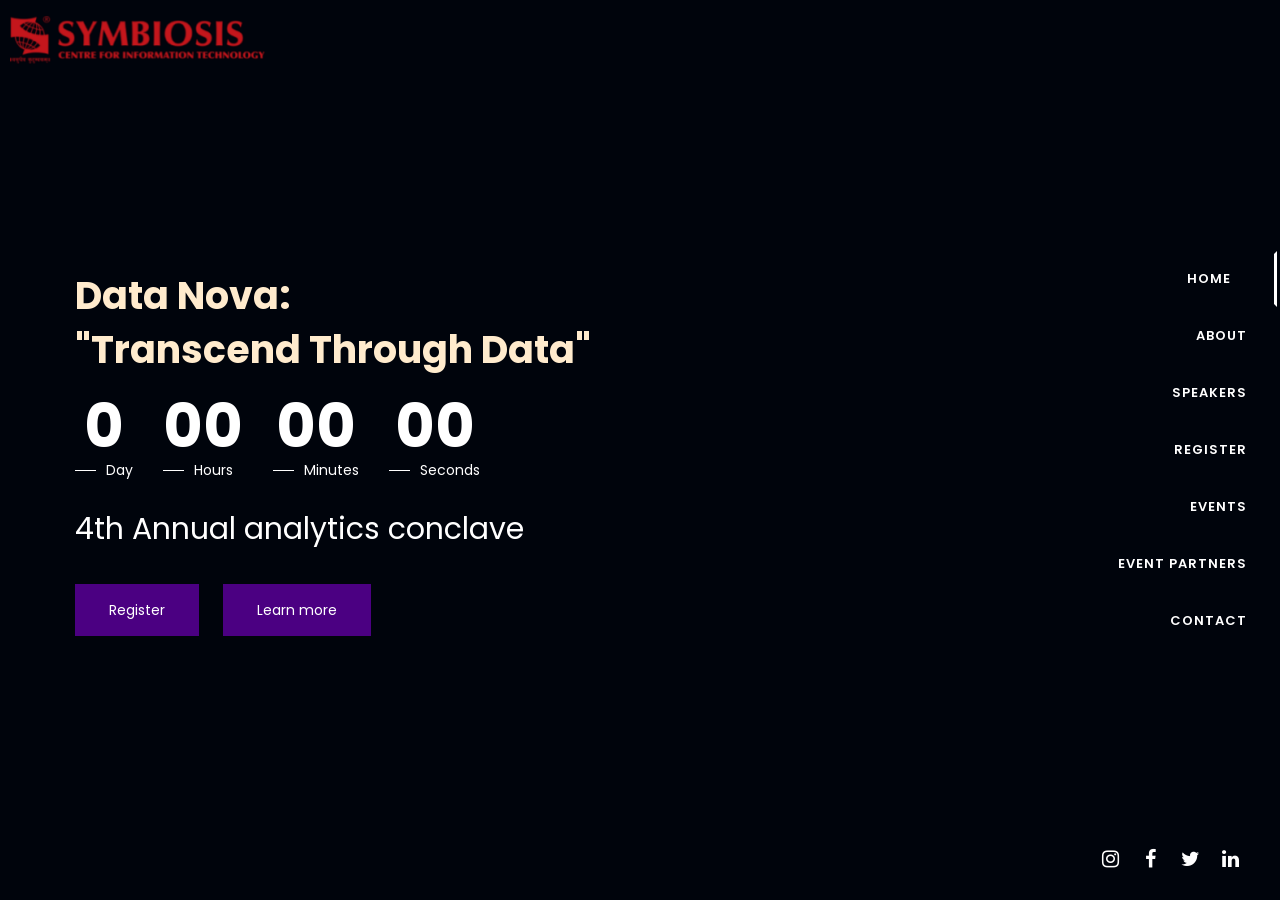
==== index.html @ c338df0b "made it better" ====
﻿<!-- 
=================================================================================
Name of the Program:    index.html
Description:            this is the website designed for GLDSDA dattansh2022 scit                                
Name of the Client:     SCIT
Author:                 Rahul S Bharadwaj & Vidit Gupta 
Organization:          	Symbiosis Centre for Information Technology
Initial Ver&Date:       1.0, 07/12/2021
----------------------------------------------------------------------------------
REVISION HISTORY
Version No  :   Revision Date:     Author:                    Details
 1				07/12/2021			   Rahul S Bharadwaj		  Core web&media web developer
==================================================================================
-->
<!DOCTYPE html>
<html lang="en-US" class="no-js">

<head>

	<title>Dattansh 2022</title>

	<!-- Meta Data -->
	<meta http-equiv="content-type" content="text/html;charset=UTF-8">
	<meta name="viewport" content="width=device-width, initial-scale=1">
	<meta name="description" content="">
	<meta name="keywords" content="">
	<meta name="author" content="Erilisdesign.com">

	<!-- CSS Global Compulsory -->
	<link rel="stylesheet" href="css/bootstrap.min.css">
	<link rel="stylesheet" href="style.css">
	<style>
		@import url('https://fonts.googleapis.com/css2?family=Poppins:wght@700&display=swap');
	</style>

	<!-- CSS Implementing Plugins -->
	<link rel="stylesheet" href="css/font-awesome.min.css" type="text/css">
	<link rel="stylesheet" href="css/ionicons.min.css" type="text/css">
	<link rel="stylesheet" href="css/animate.min.css" type="text/css">
	<link rel="stylesheet" href="css/flexslider.css" type="text/css">
	<link rel="stylesheet" href="css/magnific-popup.css" type="text/css">
	<link rel="stylesheet" href="css/vegas.min.css" type="text/css">
	<link rel="stylesheet" href="css/photoswipe/photoswipe.css">
	<link rel="stylesheet" href="css/photoswipe/default-skin/default-skin.css">

	<link rel="stylesheet" href="css/custom.css">

	<!-- HTML5 shim and Respond.js IE8 support of HTML5 elements and media queries -->
	<!--[if lt IE 9]>
			<script src="http://html5shim.googlecode.com/svn/trunk/html5.js"></script>
			<script src="js/respond.min.js"></script>
		<![endif]-->

	<!--[if lt IE 11]>
			<link rel="stylesheet" type="text/css" href="css/ie.css">
		<![endif]-->

	<!-- Fonts -->
	<link
		href='https://fonts.googleapis.com/css?family=Open+Sans:300,300i,400,400i,700,700i%7CRoboto:100,300,400,500,700,900'
		rel='stylesheet' type='text/css'>

	<!-- JS -->
	<script type="text/javascript" src="js/modernizr.js"></script>

	<!-- Faviconss -->
	<link rel="icon" type="image/x-icon" href="images/small logo.png">
	<!-- <link rel="shortcut icon" href="images/small logo.png"> -->
	<!-- <link rel="apple-touch-icon" href="images/apple-touch-icon.png">
	<link rel="apple-touch-icon" sizes="72x72" href="images/apple-touch-icon-72x72.png">
	<link rel="apple-touch-icon" sizes="114x114" href="images/apple-touch-icon-114x114.png"> -->

	<!-- bootstrap -->

	<!-- end -->
</head>

<body>

	<div id="preloader">
		<div id="loading-animation"></div>
	</div>

	<div class="main-container">

		<!-- Main Header -->
		<header class="main-header">
			<div class="header-block">
				<!-- Header Logo -->
				<a class="header-logo load-content" href="https://www.scit.edu/">
					<img src="images/logo.png" alt="SCIT" class="logo-light">
					<!-- <img src="images/dattansh_logo-removebg-preview.png" alt="SCIT" class="logo-light"> -->
					<img src="images/logo-dark.png" alt="SCIT" class="logo-dark">
				</a>
				<button type="button" class="nav-toggle">
					<span></span>
				</button>
			</div>
			<!-- Header Nav -->
			<nav class="header-nav">
				<ul class="nav">
					<!-- <a href="#logo" class="load-content"><img src="images/dattansh_logo-removebg-preview.png" alt="" height="140px"
								width="310px"></a> -->
					<li><a href="#home" class="load-content">Home</a></li>
					<li><a href="#about" class="load-content">About</a></li>
					<li><a href="#services" class="load-content">Speakers</a></li>
					<li><a href="#subscribe" class="load-content">Register</a></li>
					<li><a href="#portfolio" class="load-content">Events</a></li>
					<li><a href="#partners" class="load-content">Event Partners</a></li>
					<li><a href="#contact" class="load-content">Contact</a></li>
				</ul>
			</nav>
		</header>

		<!-- Home Side -->
		<div class="home-side">

			<!-- Section - Home -->
			<section id="home" class="section fullscreen-element sm-pt-180 sm-pb-180">
				<div class="overlay">

					<div class="overlay-wrapper">
						<div class="overlay-inner cover-background on-mobile"
							style="background-image: url('demo/video/marine.jpg');"></div>
						<a class="player"></a>
						<div id="youtube-multiple-background" class="overlay-inner overlay-video"></div>
						<div class="overlay-inner background-dark-5 opacity-40"></div>
					</div>
				</div>
				<div class="table-container">
					<div class="table-content">
						<div class="container-fluid">
							<div class="row">
								<div class="col-md-12">
									<!-- <img src="images/datt.png" alt="" class="logo-light" height="220px" width="340px"> -->
									<!-- <img src="images/dattansh_logo-removebg-preview.png" height="220px" width="340px" alt="Dattansh"> -->
									<h1 class="lead animated onstart" data-animation="fadeInUp"
										data-animation-delay="600"
										style="font-size: 38px;font-weight: bold;color: blanchedalmond;margin-top: 5px;">
										Data Nova:<br />"Transcend Through Data"</h1>
									<div class="countdown animated onstart" data-animation="fadeInUp"
										data-animation-delay="300" data-countdown="2022/1/23 12:00:00"></div>
									<p class="lead text-white animated onstart" data-animation="fadeInUp"
										data-animation-delay="600" style="color: purple;font-size: 30px;">4th Annual
										analytics conclave</p>
									<div class="btn-group-alt animated onstart" data-animation="fadeInUp"
										data-animation-delay="900">
										<a href="#subscribe" class="btn btn-noradius  load-content"
											style="background-color: indigo;margin-top: 20px;">Register</a>

										<a href="#about" class="btn btn-noradius  load-content"
											style="background-color: indigo;margin-top: 20px;">Learn more</a>
									</div>
								</div>
							</div>
						</div>
					</div>
				</div>
			</section>
		</div>
		<!-- Right Side -->
		<div class="right-side">

			<!-- Section - About -->
			<section id="about" class="section on-menu">
				<div class="container-fluid">
					<h3 class="heading-uppercase text-center" style="color: indigo;">About Us</h3>
					<div class="divider divider-alt divider-dark divider-center"></div>
					<div class="text-center"><img src="images/dattansh_logo-removebg-preview.png" alt="dattansh"
							style="width:50%;"></div>
					<p class="lead mb-20 text-center" style="color: black;">Data Nova: Transcend through data</p>
					<div class="embed-responsive embed-responsive-16by9">
						<video width="320" height="240" autoplay controls muted>
							<source src="images/Flashback1.mp4" type="video/mp4">
						</video>
					</div>
					<br>
					<div class="row">
						<div class="col-sm-4">
							<div class="text-center" style="padding: 5px;">
								<a href='dattansh2018-2019/dattansh2019.html'
									target="_blank">
									<button class="btn btn-sm btn-noradius" style="background-color: indigo;">1st
										Edition</button>
								</a>
							</div>
						</div>
						<div class="col-sm-4">
							<div class="text-center" style="padding: 5px;">
								<a href='./dattansh2019-2020/dattansh2020.html'
									target="_blank">
									<button class="btn btn-sm btn-noradius" style="background-color: indigo;">2nd
										Edition</button>
								</a>
							</div>
						</div>
						<div class="col-sm-4">
							<div class="text-center" style="padding: 5px;">
								<a href='./dattansh2020-2021/dattansh21.html'
									target="_blank">
									<button class="btn btn-sm btn-noradius" style="background-color: indigo;">3rd
										Edition</button>
								</a>
							</div>
						</div>
					</div>
					<br>
					<p style="color: black; text-align: justify;">
						The amount of data that is currently collected and processed is perhaps the most spectacular
						result of the digital revolution. There has never been such an information explosion in human
						history. Smartphones, sensors, and connected vehicles and appliances, among other digital
						artefacts, are the reason behind this data explosion. Much of what we touch and work with now
						creates data automatically.
						<br><br>
						The data boom over the last ten years has generated a virtuous cycle of data analysis and
						action, resulting in new insights. As firms scramble to modernise their businesses and make
						data-driven decisions, we've seen them acquire more data than ever before.
						<br><br>
						Data Nova will take you to a virtual world where data and innovation converge to create an
						explosion of problem-solving, analytics and excitement.
						<br><br>
						Come and join us in this journey to the space of data and experience extravagance in terms of
						knowledge sharing, and competitions.
						<br>
					</p>
			</section>
			<!-- Section - Speakers -->
			<section id="services" class="section on-menu">
				<div class="container-fluid">

					<h3 class="heading-uppercase text-center" style="color: indigo;padding-top: 20px;">Speakers</h3>
					<div class="divider divider-alt divider-dark divider-center"></div>
					<div class="container">
						<div class="col-sm-12">
							<div class="text-center">
								<h4 style="color: indigo;">To Be Announced... </h4>
							</div>
						</div>
						<!-- <div class="row">
							<div class="col-sm-6" style="text-align: center;">Speakers1</div>
							<div class="col-sm-6" style="text-align: center;">Speakers1 Detais</div>
						</div>
						<br>
						<br>
						<div class="row">
							<div class="col-sm-6" style="text-align: center;">Speakers2</div>
							<div class="col-sm-6" style="text-align: center;">Speakers2 Detais</div>
						</div>
						<br>
						<br>
						<div class="row">
							<div class="col-sm-6" style="text-align: center;">Speakers2</div>
							<div class="col-sm-6" style="text-align: center;">Speakers2 Detais</div>
						</div> -->
					</div>
				</div>
			</section>
			<!-- end of speakers -->
			<br>
			<!-- Section - Register -->
			<section id="subscribe" class="section background-grey on-menu" style="padding:40px;">
				<div class="container">
					<div class="row">
						<div class="col-sm-12  text-center">
							<h3 class="heading-uppercase" style="color:indigo;">Register</h3>
							<div class="divider divider-alt divider-dark divider-center"></div>
							<p style="text-align: justify; color: black;">
								Dattansh
								provides a forum for participants to gain an expert perspective on the exciting world of
								data analytics by competing in various contests, and to learn about the journey of data
								in real-life and industrial use cases by connecting with knowledgeable speakers.
								Come and join us in this journey to the space of data and experience extravagance in
								terms of knowledge sharing, and Competition.
							</p>
						</div>
					</div>
					<div class="row">
						<div class="col-md-10 col-md-offset-1 text-center">
							<form class="subscription-form mailchimp-form mb-0" method="post" id="mc-form">
								<div class="row">
									<div class="col-md-6 col-md-offset-3 col-sm-6 col-sm-offset-3">
										<div class="input-group mb-0">

											<span class="input-group-btn">
												<button class="btn btn-sm btn-noradius"
													style="background-color: indigo;">REGISTER
													HERE</button>
											</span>
										</div><!-- /input-group -->
									</div>
								</div>
							</form>
						</div>
					</div>
				</div>
			</section>

			<!-- Section - Competitions -->
			<section id="portfolio" class="section pb-60 on-menu">
				<div class="container-fluid">
					<div class="row">
						<div class="col-md-10 col-md-offset-1">
							<h3 class="heading-uppercase text-center" style="color: indigo;">Events</h3>
							<div class="divider divider-alt divider-dark divider-center"></div>
						</div>
					</div>
					<div class="text-center">
						<h4>Workshop </h4>
						<div style="text-align: justify;">
							A two hour webinar hosted by event partners Henry Harvin on using PowerBI, real life
							applications, LIVE project opportunities, and learning about getting 100% guaranteed
							internships and much more! Registrations FREE for all. Participants get a certificate for
							attending and coupons at 70% off for future dashboard workshops.
						</div>
					</div>
					<br>
					<br>
					<div class="row">
						<div class="col-sm-6">
							<div class="text-center">
								<img src="images/Code Hunters.png" alt="CODEHUNTERS" width="75%"
									style="padding-top: 35px;">
							</div>
						</div>
						<div class="col-sm-6">
							<div class="text-center">
								<h4>Code Hunters</h4>
								<h5>All you need to know about Code Hunters</h5>
								<div style="text-align: justify;">
									Codehunters is a coding contest in which the participants get to showcase their
									problem solving skills via coding. A set of incomplete codes will be put forward in
									a cryptic manner to the participants which need to be solved sequentially to yield
									the answers. Generating the correct answers in every step is essential for the
									participant to make the next move and finish the complete code.
								</div>
							</div>
						</div>
					</div>
					<br>
					<br>
					<br>
					<div class="row">
						<div class="col-sm-6">
							<div class="text-center">
								<h4>Biz Board</h4>
								<h5>All you need to know about Biz Board</h5>
								<div style="text-align: justify;">
									We invite all coders, designers, storytellers, technology enthusiasts to join
									Dattansh’s dashboard designing competition. Using popular Data Visualisation
									tools,the participants need to consolidate the data on a single screen and provide
									meaningful insights from the data.
								</div>
							</div>
						</div>
						<div class="col-sm-6">
							<div class="text-center">
								<img src="images/Biz Board.png" alt="BIZBORD" width="80%" style="padding-top: 10px;">
							</div>
						</div>
					</div>
				</div>
			</section>
			<!-- partners -->
			<section id="partners" class="section background-grey on-menu">
				<div class="container-fluid">
					<div class="row">
						<div class="col-md-10 col-md-offset-1">
							<h3 class="heading-uppercase text-center" style="color: indigo;">Event Partners</h3>
							<div class="divider divider-alt divider-dark divider-center"></div>
						</div>
					</div>
					<div class="row">
						<div class="col-sm-12">
							<div class="text-center">
								<h4 style="color: indigo;">To Be Announced... </h4>
							</div>
						</div>
						<!-- <div class="col-sm-6">
							<div class="text-center">
								<h6>partner 1</h6>
							</div>
						</div>
						<div class="col-sm-6">
							<div class="text-center">
								<h6>Partner 2</h6>
							</div>
						</div> -->
					</div>
				</div>
			</section>
			<!-- end of partners -->
			<section class="map" id="contsec">
				<!-- Google Map -->
				<iframe
					src="https://www.google.com/maps/embed?pb=!1m14!1m8!1m3!1d15127.205802018469!2d73.736334!3d18.582988!3m2!1i1024!2i768!4f13.1!3m3!1m2!1s0x0%3A0x326d8668fc94b0a3!2sSymbiosis%20Centre%20for%20Information%20Technology!5e0!3m2!1sen!2sin!4v1631516158738!5m2!1sen!2sin"
					width="100%" height="450" allowfullscreen="" style="border:0; "></iframe>


			</section>
			<!-- Section - Contact -->
			<section id="contact" class="section  on-menu">
				<div class="container-fluid">
					<div class="row">
						<div class="col-md-10 col-md-offset-1 text-center">
							<h3 class="heading-uppercase" style="color: indigo;">Contact Us</h3>
							<div class="divider divider-alt divider-dark divider-center"></div>
						</div>
					</div>
					<div class="row">
						<div class="col-md-6 col-md-offset-3 col-sm-6 col-sm-offset-3">
							<div class="input-group mb-0 text-center ">
								<span class="input-group-btn">
									<a href='https://docs.google.com/forms/d/e/1FAIpQLScgh9mAOknXwCzsJwKbXajTPm4zeIoOAolyZwlwntapHEPVtQ/viewform'
										target="_blank">
										<button class="btn btn-sm btn-noradius" type="submit" id="submit" name="submit"
											style="background-color: indigo;">Have a query?&nbsp;&nbsp;Tell us</button>
									</a>
								</span>
							</div><!-- /input-group -->
						</div>
					</div>
					<br>
					<div class="row">
						<div class="col-sm-3"></div>
						<div class="col-sm-6">
							<div class="text-center">
								<p style="color: indigo;">
								<h4>Email:</h4>&nbsp;<a style="color: indigo;"
									href="mailto:guestlecture_dsda@associates.scit.edu">guestlecture_dsda@associates.scit.edu</a>
								</p>
							</div>
						</div>
						<div class="col-sm-3"></div>
					</div>
					<br>
					<div class="row">
						<div class="col-sm-6">
							<div class="text-center">
								<h4>Rishabh Taneja</h4>
								<p style="color: indigo;"><a style="color: indigo;" href="tel:+91 8395025102">+91
										8395025102</a></p>
							</div>
						</div>
						<div class="col-sm-6">
							<div class="text-center">
								<h4>Vinayak Gaur</h4>
								<p style="color: indigo;"><a style="color: indigo;" href="tel:+91 8826756494">+91
										8826756494</a></p>
							</div>
						</div>
					</div>

			</section>

		</div>

		<!-- Footer -->
		<footer class="site-footer">
			<div class="container-fluid">

				<nav class="socials-icons">
					<ul>
						<li><a href="https://www.instagram.com/dattansh_scit/?hl=en" target="_blank"
								class="social-icon"><i class="fa fa-instagram"></i></a></li>
						<li><a href="https://www.facebook.com/scitpune" target="_blank" class="social-icon"><i
									class="fa fa-facebook"></i></a></li>
						<li><a href="https://twitter.com/mba_scit?s=11" target="_blank" class="social-icon"><i
									class="fa fa-twitter"></i></a></li>
						<li><a href="https://www.linkedin.com/school/scit-pune/mycompany/" target="_blank"
								class="social-icon"><i class="fa fa-linkedin" aria-hidden="true"></i></a></li>
					</ul>
				</nav>
			</div>
		</footer><!-- .site-footer end -->

		<!-- Root element of PhotoSwipe. Must have class pswp. -->
		<div class="pswp" tabindex="-1" role="dialog" aria-hidden="true">

			<!-- Background of PhotoSwipe. 
					 It's a separate element as animating opacity is faster than rgba(). -->
			<div class="pswp__bg"></div>

			<!-- Slides wrapper with overflow:hidden. -->
			<div class="pswp__scroll-wrap">

				<!-- Container that holds slides. 
						PhotoSwipe keeps only 3 of them in the DOM to save memory.
						Don't modify these 3 pswp__item elements, data is added later on. -->
				<div class="pswp__container">
					<div class="pswp__item"></div>
					<div class="pswp__item"></div>
					<div class="pswp__item"></div>
				</div>

				<!-- Default (PhotoSwipeUI_Default) interface on top of sliding area. Can be changed. -->
				<div class="pswp__ui pswp__ui--hidden">

					<div class="pswp__top-bar">
						<div class="pswp__counter"></div>
						<button class="pswp__button pswp__button--close" title="Close (Esc)"></button>
						<button class="pswp__button pswp__button--share" title="Share"></button>
						<button class="pswp__button pswp__button--fs" title="Toggle fullscreen"></button>
						<button class="pswp__button pswp__button--zoom" title="Zoom in/out"></button>
						<div class="pswp__preloader">
							<div class="pswp__preloader__icn">
								<div class="pswp__preloader__cut">
									<div class="pswp__preloader__donut"></div>
								</div>
							</div>
						</div>
					</div>

					<div class="pswp__share-modal pswp__share-modal--hidden pswp__single-tap">
						<div class="pswp__share-tooltip"></div>
					</div>

					<button class="pswp__button pswp__button--arrow--left" title="Previous (arrow left)"></button>

					<button class="pswp__button pswp__button--arrow--right" title="Next (arrow right)"></button>

					<div class="pswp__caption">
						<div class="pswp__caption__center"></div>
					</div>

				</div>

			</div>

		</div>

	</div>

	<!-- JS -->
	<script type="text/javascript" src="js/jquery.min.js"></script>
	<script type="text/javascript" src="js/bootstrap.min.js"></script>
	<script type="text/javascript" src="js/plugins.js"></script>

	<script type="text/javascript" src="js/main.js"></script>

</body>

</html>
---- style.css ----
﻿


/*------------------------------------------------------------------
[1. Global Styles]
*/
@import url('https://fonts.googleapis.com/css2?family=Poppins:wght@700&display=swap');
body {
	position: absolute;
	overflow: hidden;
	width: 100%;
	height: 100%;
	-webkit-font-smoothing: antialiased;
	-moz-osx-font-smoothing: grayscale;
	-webkit-text-size-adjust: 100%;
	white-space: normal;
}

.main-container {
	clear: both;
}

.container,
.container-fluid,
.table-container {
	position: relative;
}

.csstransitions .animated,
.animated {
    visibility: hidden;
}

.csstransitions .visible {
    visibility: visible;
}

audio, canvas, progress, video {
	display: inline-block;
	vertical-align: baseline;
}

video {
	max-width: 100%;
}

img {
	max-width: 100%;
}

iframe {
    display: block;
	width: 100%;
	border: 0;
	overflow: hidden;
}

.video-container {
	width: 100%;
	height: 100%;
}

/*------------------------------------------------------------------
[2. Typography]
*/
*{
	font-family: 'Poppins', sans-serif;
	}
body {
	font-family: 'Poppins', sans-serif;
	font-style: normal;
	font-weight: normal;
	font-size: 14px;
	line-height: 28px;
	color: #333;
}

h1, .h1,
h2, .h2,
h3, .h3,
h4, .h4,
h5, .h5,
h6, .h6 {
	font-family: 'Poppins', sans-serif;
	margin-top: 0;
	margin-bottom: 15px;
	position: relative;
	color: #333;
}

h1 a, h2 a, h3 a, h4 a, h5 a, h6 a {
	color: #333;
}

h1,
.h1 {
	font-size: 48px;
	line-height: 58px;
	font-weight: 700;
}

h2,
.h2 {
	font-size: 36px;
	line-height: 46px;
	font-weight: 300;
}

h3,
.h3 {
	font-size: 26px;
	line-height: 34px;
	font-weight: 500;
}

h4,
.h4 {
	font-size: 21px;
	line-height: 32px;
	font-weight: 500;
}

h5,
.h5 {
	font-size: 16px;
	line-height: 22px;
	font-weight: 700;
}

h6,
.h6 {
	font-size: 12px;
	line-height: 24px;
	font-weight: 700;
}

/* Heading Uppercase */
.heading-uppercase {
	text-transform: uppercase;
	font-weight: 700;
}

h1.heading-uppercase,
.h1.heading-uppercase {
	letter-spacing: 4px;
	margin-right: -4px;
}

h2.heading-uppercase,
.h2.heading-uppercase {
	letter-spacing: 4px;
	margin-right: -4px;
}

h3.heading-uppercase,
.h3.heading-uppercase {
	letter-spacing: 4px;
	margin-right: -4px;
}

h4.heading-uppercase,
.h4.heading-uppercase {
	letter-spacing: 4px;
	margin-right: -4px;
}

h5.heading-uppercase,
.h5.heading-uppercase {
	font-weight: 700;
	letter-spacing: 2px;
	margin-right: -2px;
}

h6.heading-uppercase,
.h6.heading-uppercase {
	font-weight: 700;
	letter-spacing: 2px;
	margin-right: -2px;
}

p {
	margin-bottom: 20px;
}

p.lead {
	font-size: 16px;
	line-height: 30px;
	font-weight: 400;
}

a {
	cursor: pointer;
	color: #3c55e6;
	text-decoration: none;
}

a, .btn {
	-webkit-transition: all .3s ease-out;
	-moz-transition: all .3s ease-out;
	-ms-transition: all .3s ease-out;
	-o-transition: all .3s ease-out;
	transition: all .3s ease-out;
}

a:hover, a:focus {
	text-decoration: none;
	outline: 0;
	color: #3c55e6;
}

a, button {
	outline: none;
}

em {
	font-style: italic;
}

strong {
	font-weight: 700;
}

blockquote {
	position: relative;
    background-color: #f7f7f7;
	padding: 60px 40px 40px 70px;
	font-size: 18px;
	font-weight: 300;
	font-style: italic;
	line-height: 32px;
	border: 0;
}

blockquote:before {
    position: absolute;
    top: 0;
    left: 0;
    font-size: 300px;
    content: '\201D';
    font-family: 'Poppins', sans-serif;
    color: #fff;
    line-height: 1;
    z-index: 0;
}

blockquote > * {
    position: relative;
    z-index: 1;
}

.blockquote-reverse,
blockquote.pull-right {
	padding: 60px 70px 40px 40px;
	border: 0;
}

.blockquote-reverse:before {
    left: auto;
	right: 60px;
}

blockquote.pull-right {
	margin: 5px 0 10px 20px;
	max-width: 300px;
}

blockquote.pull-left {
	margin: 5px 20px 10px 0;
	max-width: 370px;
}

address, blockquote, dd, dl, fieldset, form, ol, p, pre, table, ul {
	margin-bottom: 30px;
}

pre {
	margin: 0;
	padding: 9.5px;
	color: #333;
	background-color: #f7f7f7;
	border: 1px solid #e8e8e8;
	border-radius: 0px;
	text-align: left;
}

input,
select,
textarea { 
	font-size: 16px;
	font-family: 'Poppins', sans-serif;
	font-style: normal;
	font-weight: 300;
}

ul,
ol {
	margin: 0;
	padding: 0;
}

ul {
	list-style: none;
}

/*------------------------------------------------------------------
[3. Sections]
*/
section,
.section {
	position: relative;
	overflow: hidden;
	padding: 80px 0;
}

.fullscreen-element,
.fullscreen-element > .table-container,
.fullscreen-element > .table-content {
	display: block;
	height: auto;
}
#about{
	background-position: cover;
	background-color: whitesmoke;
}

#subscribe{
	padding:0px;
}
.home-side .container-fluid,
.right-side .container,
.right-side .container-fluid {
	width: 100%;
}

.home-side .container-fluid,
.right-side .container,
.right-side .container-fluid {
	padding-left: 75px;
	padding-right: 75px;
}

.home-side,
.right-side {
	overflow: hidden;
	transition: left 1s ease-out;
	-webkit-transition: left 1s ease-out;
	-moz-transition: left 1s ease-out;
	-ms-transition: left 1s ease-out;
	-o-transition: left 1s ease-out;
}

.home-side {
	position: fixed;
	top: 0;
	bottom: 0;
	left: 0;
	width: 100%;
}

.right-side {
	position: relative;
	width: 70%;
	height: 100vh;
	left: 100%;
	overflow-y: auto;
	background: url(/html/images/back.jpg);
	z-index: 1001;
}

body.ov-active .home-side {
	left: -70%;
}

body.ov-active .right-side {
	left: 30%;
}

@media screen and (min-width:1025px){
	
	.fullscreen-element {
		height: 100vh;
	}
	
	.fullscreen-element .table-container {
		display: table;
		width: 100%;

		height: 100%;
	}
	
	.fullscreen-element .table-content {
		display: table-cell;
		vertical-align: middle;
	}

}
	

/*------------------------------------------------------------------
[4. Columns & Grids]
*/
.col-xs-15,
.col-sm-15,
.col-md-15,
.col-lg-15 {
    position: relative;
    min-height: 1px;
    padding-right: 15px;
    padding-left: 15px;
}

.col-xs-15 {
    width: 20%;
    float: left;
}

@media (min-width: 768px) {
.col-sm-15 {
        width: 50%;
        float: left;
    }
	.fullscreen-element .table-container {
		display: table;
		width: 100%;
		
		height: 100%;
	}
}

@media (min-width: 992px) {
    .col-md-15 {
        width: 25%;
        float: left;
    }
}

@media (min-width: 1200px) {
	.col-md-15 {
        width: 20%;
        float: left;
    }
    .col-lg-15 {
        width: 20%;
        float: left;
    }
}


/*------------------------------------------------------------------
[5. Header]
*/
.main-header {
	overflow: visible;
}

.header-logo {
	height: 60px;
	line-height: 70px;
	position: fixed;
	top: 5px;
	width: 260px;
	bottom: 0;
	left: 0;
	margin-left: 10px;
	font-size: 21px;
	font-weight: 600;
	color: #fff;
	text-transform: uppercase;
	letter-spacing: 2px;
	z-index: 1000;
	-webkit-transition: all 1s ease-out;
	-moz-transition: all 1s ease-out;
	-ms-transition: all 1s ease-out;
	-o-transition: all 1s ease-out;
	transition: all 1s ease-out;
	-webkit-backface-visibility: hidden;
	-webkit-transform: translateZ(0);
}

.header-logo:focus,
.header-logo:hover {
	color: #fff;
}

.header-logo img {
	display: inline-block;
	max-width: 100%;
	height: auto;
}

.header-logo .logo-dark {
	display: none;
}

.header-logo .logo-light {
	display: inline-block;
}

/* Nav Toggle */
.nav-toggle {
	display: none;
	position: relative;
	float: right;
	border: 0;
	margin: 0;
	padding: 0;
	background: transparent;
	color: #333;
	font-size: 31px;
	width: 70px;
	height: 70px;
	line-height: 70px;
	text-align: center;
}

.nav-toggle span {
	display: block;
	position: absolute;
	top: 34px;
	left: 18px;
	right: 18px;
	height: 2px;
	background: #333;
}

.nav-toggle span {
	-webkit-transition: background 0s .3s;
	transition: background 0s .3s;
}

.nav-toggle span::before {
	-webkit-transition-property: top,-webkit-transform;
	transition-property: top,transform;
}

.nav-toggle span::after {
	-webkit-transition-property: bottom,-webkit-transform;
	transition-property: bottom,transform;
}

.nav-toggle span::after,
.nav-toggle span::before {
	-webkit-transition-duration: .3s,.3s;
	transition-duration: .3s,.3s;
	-webkit-transition-delay: .3s,0s;
	transition-delay: .3s,0s;
}

.nav-toggle span::before {
	top: -9px;
}

.nav-toggle span::after {
	bottom: -9px;
}

.nav-toggle span::after,
.nav-toggle span::before {
	content: '';
	position: absolute;
	display: block;
	left: 0;
	width: 100%;
	height: 2px;
	background: #333;
}

.nav-toggle.open span {
	background: 0 0;
}

.nav-toggle.open span::after,
.nav-toggle.open span::before {
	-webkit-transition-delay: 0s,.3s;
	transition-delay: 0s,.3s;
}

.nav-toggle.open span::before {
	top: 0;
	-webkit-transform: rotate(45deg);
	-ms-transform: rotate(45deg);
	transform: rotate(45deg);
}

.nav-toggle.open span::after {
	bottom: 0;
	-webkit-transform: rotate(-45deg);
	-ms-transform: rotate(-45deg);
	transform: rotate(-45deg);
}

/* Header Nav */
.header-nav {
	display: table;
	position: fixed;
	top: 0;
	bottom: 0;
	right: 0;
	max-width: 30%;
	height: 100vh;
	margin-right: 3px;
	overflow: hidden;
	z-index: 1000;
	-webkit-transition: all 1s ease-out;
	-moz-transition: all 1s ease-out;
	-ms-transition: all 1s ease-out;
	-o-transition: all 1s ease-out;
	transition: all 1s ease-out;
	-webkit-backface-visibility: hidden;
	-webkit-transform: translateZ(0);
}

body.ov-active .header-nav {
	right: 70%;
}

.header-nav > ul {
	display: table-cell;
	vertical-align: middle;
	overflow: hidden;
}

.header-nav li a {
	display: block;
	position: relative;
	font-size: 13px;
	font-family: 'Poppins', sans-serif;
	font-style: normal;
	font-weight: 600;
	letter-spacing: 1px;
	text-transform: uppercase;
	color: #fff;
	text-align: right;
	line-height: 30px;
	padding: 10px 15px;
	padding-right: 27px;
	margin: 7px 0;
	border-right: 3px solid transparent;
	-webkit-transition: all .5s ease-out;
	-moz-transition: all .5s ease-out;
	-ms-transition: all .5s ease-out;
	-o-transition: all .5s ease-out;
	transition: all .5s ease-out;
}

.header-nav li a:focus,
.header-nav li a:hover {
	background: transparent;
}

.header-nav li a:hover {
	border-color: rgba(255,255,255,0.54);
}

.header-nav li.active a {
	border-color: #fff;
	padding-right: 43px;
	webkit-transition: all .5s ease-out .5s;
	-moz-transition: all .5s ease-out .5s;
	-ms-transition: all .5s ease-out .5s;
	-o-transition: all .5s ease-out .5s;
	transition: all .5s ease-out .5s;
}

.header-nav li a::before,
.header-nav li a::after {
	content: '';
	position: absolute;
	right: -3px;
	opacity: 0;
	width: 0;
	height: 0;
	border-style: solid;
	-webkit-transition: all .5s ease-out;
	-moz-transition: all .5s ease-out;
	-ms-transition: all .5s ease-out;
	-o-transition: all .5s ease-out;
	transition: all .5s ease-out;
}

.header-nav li a::before {
	top: -3px;
	border-width: 0 0 3px 3px;
	border-color: transparent transparent #fff transparent;
}

.header-nav li a::after {
	bottom: -3px;
	border-width: 0 3px 3px 0;
	border-color: transparent #ffffff transparent transparent;
}

.header-nav li a:hover::before,
.header-nav li a:hover::after {
	opacity: 0.54;
}

.header-nav li.active a::before,
.header-nav li.active a::after {
	opacity: 1;
	-webkit-transition: all .5s ease-out .5s;
	-moz-transition: all .5s ease-out .5s;
	-ms-transition: all .5s ease-out .5s;
	-o-transition: all .5s ease-out .5s;
	transition: all .5s ease-out .5s;
}

/* Header Dark Style */
.header-nav.nav-dark li a {
	color: #333;
}

.header-nav.nav-dark li a:hover {
	border-color: rgba(51,51,51,0.54);
}

.header-nav.nav-dark li.active a {
	border-color: #333;
}

.header-nav.nav-dark li a::before {
	border-color: transparent transparent #333 transparent;
}

.header-nav.nav-dark li a::after {
	border-color: transparent #333 transparent transparent;
}


/*------------------------------------------------------------------
[6. Footer]
*/
.site-footer {
	position: fixed;
	bottom: 0;
	left: 0;
	right: 0;
	z-index: 1000;
	line-height: 40px;
	color: #fff;
	padding: 20px 15px;
	text-align: left;
	background: transparent;
	-webkit-backface-visibility: hidden;
	-webkit-transform: translateZ(0);
}

.site-footer .socials-icons ul  {
	margin: 0;
	text-align: center;
	display: block;
}

.site-footer .copyright {
	float: left;
	margin: 0;
}

.site-footer .socials-icons {
	float: right;
}

.site-footer .social-icon i,
.site-footer .social-icon:hover,
.site-footer .social-icon:hover i {
	color: #fff;
}


/*------------------------------------------------------------------
[7. Elements]
*/

/*------------------------------------------------------------------
[7.1 Forms]
*/
input::-webkit-input-placeholder, textarea::-webkit-input-placeholder { color: #575757; }

input:-moz-placeholder, textarea:-moz-placeholder { color: #575757; }

input.placeholder, textarea.placeholder { color: #575757; }

input[placeholder] { text-overflow: ellipsis; }

::-moz-placeholder { text-overflow: ellipsis; } /* firefox 19+ */

input:-moz-placeholder { text-overflow: ellipsis; }

.form {
	position: relative;
}

.success-message,
.error-message {
	padding-top: 10px;
	color: #575757;
	font-size: 14px;
	font-weight: 300;
	display: none;
	margin-bottom: 0;
}

/* WebKit browsers */
input::-webkit-input-placeholder,
textarea::-webkit-input-placeholder { 
    color: #575757;
}
:-moz-placeholder { /* Mozilla Firefox 4 to 18 */
    color: #575757;
    opacity:  1;
}
::-moz-placeholder { /* Mozilla Firefox 19+ */
    color: #575757; 
    opacity:  1;
}
:-ms-input-placeholder { /* Internet Explorer 10+ */
   color: #575757;
}

textarea.form-control {
	height: auto !important;
}

.form-control {
	height: 42px;
	padding: 9px 16px;
	border: 0;
	color: inherit;
	font-style: normal;
	font-weight: 400;
	font-size: 14px;
	line-height: 24px;
	outline: none;
	-webkit-box-shadow: none;
	box-shadow: none;
	border-radius: 0;
	background: rgba(0,0,0,0.05);
	transition: all 0.5s ease;
	-webkit-transition: all 0.5s ease;
	-webkit-box-sizing: border-box;
       -moz-box-sizing: border-box;
            box-sizing: border-box;
	-webkit-transition: background-color .3s ease, border .3s ease, color .3s ease;
	   -moz-transition: background-color .3s ease, border .3s ease, color .3s ease;
	    -ms-transition: background-color .3s ease, border .3s ease, color .3s ease;
	     -o-transition: background-color .3s ease, border .3s ease, color .3s ease;
	        transition: background-color .3s ease, border .3s ease, color .3s ease;
}

.form-control:focus {
	background: rgba(0,0,0,0.03);
	-webkit-box-shadow: none !important;
	box-shadow: none !important;
}

.form-control.dark {
	color: #fff;
	background: rgba(0,0,0,0.5);
}

.form-control.dark:focus {
	background: rgba(0,0,0,0.7);
}

.input-error {
	background: rgba(255,0,0,0.12);
}

.dark.input-error {
	background: rgba(255,0,0,0.5);
}

.form-control::-moz-placeholder {
	color: #575757;
}

.form-control:-ms-input-placeholder {
	color: #575757;
}

.form-control::-webkit-input-placeholder {
	color: #575757;
}

.form-control.dark::-moz-placeholder {
	color: #fff;
}

.form-control.dark:-ms-input-placeholder {
	color: #fff;
}

.form-control.dark::-webkit-input-placeholder {
	color: #fff;
}

.form-group,
.form-control,
.input-group {
	margin-bottom: 25px;
}

.form-group .input-group {
	margin-bottom: 0;
}

.form-group .form-control {
	margin-bottom: 0;
}

.helper-group a {
	color: #d9d8da;
	font-size: 12px;
	line-height: 1;
}

.helper-group a:hover {
	color: #575757;
}

label.input-desc {
	font-size: 14px;
	font-weight: 600;
	font-family: 'Poppins', Verdana;
	text-transform: uppercase;
	margin-bottom: 7px;
}

.has-feedback label~.form-control-feedback {
	top: 33px;
}

.input-sm {
	font-size: 12px;
}

.input-sm,
.form-group-sm .form-control,
.form-group-sm .form-control-static {
	height: 34px;
	padding: 7px 12px;
}

select.input-sm,
select.form-group-sm .form-control {
	height: 34px;
	line-height: 34px;
}

select option {
	line-height: 30px;
}

.input-lg,
.form-group-lg .form-control,
.form-group-lg .form-control-static {
	height: 46px;
	padding: 10px 18px;
}

.input-lg {
	font-size: 16px;
	line-height: 1.5;
}

select.input-lg,
select.form-group-lg .form-control {
	height: 46px;
	line-height: 46px;
}

.form-control-feedback {
	width: 40px;
	height: 40px;
	line-height: 40px;
}

.input-lg + .form-control-feedback {
	width: 46px;
	height: 46px;
	line-height: 46px;
}

.input-sm + .form-control-feedback {
	width: 34px;
	height: 34px;
	line-height: 34px;
}

/* Input Groups */
.input-group-lg > .form-control,
.input-group-lg > .input-group-addon {
	height: 46px;
	padding: 10px 18px;
	font-size: 16px;
	line-height: 1.5;
	border-radius: 0;
}

select.input-group-lg > .form-control,
select.input-group-lg > .input-group-addon {
	height: 46px;
	line-height: 46px;
	font-size: 16px;
	line-height: 1.5;
}

.input-group-sm > .form-control,
.input-group-sm > .input-group-addon {
	height: 34px;
	padding: 7px 12px;
	border-radius: 0;
}

select.input-group-sm > .form-control,
select.input-group-sm > .input-group-addon {
	height: 34px;
	line-height: 34px;
}

/* Input Group Addons */
.input-group-addon {
	padding: 8px 16px;
	font-size: 14px;
	color: #575757;
	background-color: transparent;
	border: 1px solid #e8e8e8;
	font-weight: 400;
	border-radius: 0;
}

.input-group-addon.input-sm {
	padding: 7px 12px;
}

.input-group-addon.input-lg {
	padding: 9.5px 18px;
	font-size: 16px;
	border-radius: 0;
}

/* Textarea Input Group */
textarea.form-control {
	padding-top: 12px;
}

.textarea-container {
	position: relative;
	width: 100%;
	padding-top: 39px;
}

.textarea-container .input-group-addon {
	position: absolute;
	top: 0;
	left: 0;
	width: 100%;
	padding: 12px 16px;
	z-index: 100;
	border-radius: 0;
	text-align: left;
}

.textarea-container .input-group-addon:first-child {
	border-right: 1px solid #e8e8e8;
}

.textarea-container textarea.form-control {
	border-radius: 0;
}

/* Checkboxed and Radios */
input[type="radio"],
input[type="checkbox"] {
	margin-top: 7px;
}

.radio input[type="radio"],
.radio-inline input[type="radio"],
.checkbox input[type="checkbox"],
.checkbox-inline input[type="checkbox"] {
	margin-left: -22px;
}

.radio label,
.checkbox label,
.radio-inline, 
.checkbox-inline {
	padding-left: 22px;
}

.radio-inline + .radio-inline,
.checkbox-inline + .checkbox-inline {
	margin-left: 15px;
}

.form-control[disabled],
.form-control[readonly],
fieldset[disabled] .form-control {
	background-color: #f7f7f7;
}

/*------------------------------------------------------------------
[7.2 Buttons]
*/

/* Base styles */
.btn {
	border: 0 solid transparent;
	border-radius: 0;
	line-height: 20px;
	color: #fff;
	background-color: #2951d5;
	padding: 16px 34px;
	-moz-border-radius: 100px;
	-webkit-border-radius: 100px;
	border-radius: 100px;
}

.btn:focus:active,
.btn:focus,
.btn:active {
	outline: none !important;
	outline-offset: 0;
	-moz-box-shadow: none;
	-webkit-box-shadow: none;
	box-shadow: none;
}

.btn:hover,
.btn:focus {
	color: #fff;
	background-color: #1043cc;
}

.btn i {
	margin-right: 5px;
}

.btn.icon-right i {
	margin-right: 0;
	margin-left: 5px;
}

.btn-xs { padding: 7px 20px; font-size: 10px; line-height: 16px; }
.btn-sm { padding: 12px 24px; font-size: 12px; line-height: 18px; }
.btn-lg { padding: 21px 40px; font-size: 16px; }

.btn-noradius {
	-moz-border-radius: 0;
	-webkit-border-radius: 0;
	border-radius: 0;
}

.btn.btn-link,
.btn.btn-link:hover,
.btn.btn-link:focus {
	border: none;
	background-color: transparent;
	text-decoration: none;
}

.btn.btn-border {
	color: #2951d5;
	background-color: transparent;
	border-width: 2px;
	border-color: #2951d5;
	padding: 14px 34px;
}
.btn.btn-border:hover,
.btn.btn-border:focus { color: #1043cc; background-color: transparent; border-color: #1043cc; }
.btn-border.btn-xs { padding: 5px 20px; }
.btn-border.btn-sm { padding: 10px 24px; }
.btn-border.btn-lg { padding: 19px 40px; }

.btn.btn-shadow {
	box-shadow: 0 10px 20px rgba(0,0,0,.09);
}

.btn-group-alt {
	position: relative;
    display: inline-block;
    vertical-align: middle;
	margin: 0 -10px;
}

.btn-group-alt .btn {
	margin: 0 10px;
}

/* Color styles */
.btn-red { background-color: #f44336; }
.btn-red:hover,
.btn-red:focus { background-color: #d32f2f; }
.btn-red.btn-link { color: #f44336; }
.btn-red.btn-link:hover,
.btn-red.btn-link:focus { color: #d32f2f; }
.btn-red.btn-border { color: #f44336; border-color: #f44336; }
.btn-red.btn-border:hover,
.btn-red.btn-border:focus { color: #d32f2f; border-color: #d32f2f; }

.btn-pink { background-color: #e91e63; }
.btn-pink:hover,
.btn-pink:focus { background-color: #c2185b; }
.btn-pink.btn-link { color: #e91e63; }
.btn-pink.btn-link:hover,
.btn-pink.btn-link:focus{ color: #c2185b; }
.btn-pink.btn-border { color: #e91e63; border-color: #e91e63; }
.btn-pink.btn-border:hover,
.btn-pink.btn-border:focus { color: #c2185b; border-color: #c2185b; }

.btn-purple { background-color: #9c27b0; }
.btn-purple:hover,
.btn-purple:focus { background-color: #7b1fa2; }
.btn-purple.btn-link { color: #9c27b0; }
.btn-purple.btn-link:hover,
.btn-purple.btn-link:focus { color: #7b1fa2; }
.btn-purple.btn-border { color: #9c27b0; border-color: #9c27b0; }
.btn-purple.btn-border:hover,
.btn-purple.btn-border:focus { color: #7b1fa2; border-color: #7b1fa2; }

.btn-indigo { background-color: #2951d5; }
.btn-indigo:hover,
.btn-indigo:focus { background-color: #1043cc; }
.btn-indigo.btn-link { color: #2951d5; }
.btn-indigo.btn-link:hover,
.btn-indigo.btn-link:focus { color: #1043cc; }
.btn-indigo.btn-border { color: #2951d5; border-color: #2951d5; }
.btn-indigo.btn-border:hover,
.btn-indigo.btn-border:focus { color: #1043cc; border-color: #1043cc; }

.btn-blue { background-color: #2196f3; }
.btn-blue:hover,
.btn-blue:focus { background-color: #1976d2; }
.btn-blue.btn-link { color: #2196f3; }
.btn-blue.btn-link:hover,
.btn-blue.btn-link:focus { color: #1976d2; }
.btn-blue.btn-border { color: #2196f3; border-color: #2196f3; }
.btn-blue.btn-border:hover,
.btn-blue.btn-border:focus { color: #1976d2; border-color: #1976d2; }

.btn-cyan { background-color: #00bcd4; }
.btn-cyan:hover,
.btn-cyan:focus { background-color: #0097a7; }
.btn-cyan.btn-link { color: #00bcd4; }
.btn-cyan.btn-link:hover,
.btn-cyan.btn-link:focus { color: #0097a7; }
.btn-cyan.btn-border { color: #00bcd4; border-color: #00bcd4; }
.btn-cyan.btn-border:hover,
.btn-cyan.btn-border:focus { color: #0097a7; border-color: #0097a7; }

.btn-teal { background-color: #4db6ac; }
.btn-teal:hover,
.btn-teal:focus { background-color: #009688; }
.btn-teal.btn-link { color: #4db6ac; }
.btn-teal.btn-link:hover,
.btn-teal.btn-link:focus { color: #009688; }
.btn-teal.btn-border { color: #4db6ac; border-color: #4db6ac; }
.btn-teal.btn-border:hover,
.btn-teal.btn-border:focus { color: #009688; border-color: #009688; }

.btn-green { background-color: #8bc34a; }
.btn-green:hover,
.btn-green:focus { background-color: #689f38; }
.btn-green.btn-link { color: #8bc34a; }
.btn-green.btn-link:hover,
.btn-green.btn-link:focus { color: #689f38; }
.btn-green.btn-border { color: #8bc34a; border-color: #8bc34a; }
.btn-green.btn-border:hover,
.btn-green.btn-border:focus { color: #689f38; border-color: #689f38; }

.btn-lime { background-color: #cddc39; }
.btn-lime:hover,
.btn-lime:focus { background-color: #afb42b; }
.btn-lime.btn-link { color: #cddc39; }
.btn-lime.btn-link:hover,
.btn-lime.btn-link:focus { color: #afb42b; }
.btn-lime.btn-border { color: #cddc39; border-color: #cddc39; }
.btn-lime.btn-border:hover,
.btn-lime.btn-border:focus { color: #afb42b; border-color: #afb42b; }

.btn-yellow { background-color: #ffeb3b; }
.btn-yellow:hover,
.btn-yellow:focus { background-color: #fbc02d; }
.btn-yellow.btn-link { color: #ffeb3b; }
.btn-yellow.btn-link:hover,
.btn-yellow.btn-link:focus { color: #fbc02d; }
.btn-yellow.btn-border { color: #ffeb3b; border-color: #ffeb3b; }
.btn-yellow.btn-border:hover,
.btn-yellow.btn-border:focus { color: #fbc02d; border-color: #fbc02d; }

.btn-amber { background-color: #ffc107; }
.btn-amber:hover,
.btn-amber:focus { background-color: #ffa000; }
.btn-amber.btn-link { color: #ffc107; }
.btn-amber.btn-link:hover,
.btn-amber.btn-link:focus { color: #ffa000; }
.btn-amber.btn-border { color: #ffc107; border-color: #ffc107; }
.btn-amber.btn-border:hover,
.btn-amber.btn-border:focus { color: #ffa000; border-color: #ffa000; }

.btn-orange { background-color: #ff9800; }
.btn-orange:hover,
.btn-orange:focus { background-color: #f57c00; }
.btn-orange.btn-link { color: #ff9800; }
.btn-orange.btn-link:hover,
.btn-orange.btn-link:focus { color: #f57c00; }
.btn-orange.btn-border { color: #ff9800; border-color: #ff9800; }
.btn-orange.btn-border:hover,
.btn-orange.btn-border:focus { color: #f57c00; border-color: #f57c00; }

.btn-brown { background-color: #795548; }
.btn-brown:hover,
.btn-brown:focus { background-color: #5d4037; }
.btn-brown.btn-link { color: #795548; }
.btn-brown.btn-link:hover,
.btn-brown.btn-link:focus { color: #5d4037; }
.btn-brown.btn-border { color: #795548; border-color: #795548; }
.btn-brown.btn-border:hover,
.btn-brown.btn-border:focus { color: #5d4037; border-color: #5d4037; }

.btn-black { background-color: #333; }
.btn-black:hover,
.btn-black:focus { background-color: #000; }
.btn-black.btn-link { color: #333; }
.btn-black.btn-link:hover,
.btn-black.btn-link:focus { color: #000; }
.btn-black.btn-border { color: #333; border-color: #333; }
.btn-black.btn-border:hover,
.btn-black.btn-border:focus { color: #000; border-color: #000; }

.btn-grey { color: #333; background-color: #f7f7f7; }
.btn-grey:hover,
.btn-grey:focus { color: #333; background-color: #e7e7e7; }
.btn-grey.btn-link { color: #333; }
.btn-grey.btn-link:hover,
.btn-grey.btn-link:focus { color: #111; }
.btn-grey.btn-border { color: #f7f7f7; border-color: #f7f7f7; }
.btn-grey.btn-border:hover,
.btn-grey.btn-border:focus { color: #d7d7d7; border-color: #d7d7d7; }

.btn-white { color: #333; background-color: #fff; }
.btn-white:hover,
.btn-white:focus { color: #333; background-color: #fff; }
.btn-white.btn-link { color: #fff; }
.btn-white.btn-link:hover,
.btn-white.btn-link:focus { color: #fff; }
.btn-white.btn-border { color: #fff; border-color: #fff; }
.btn-white.btn-border:hover,
.btn-white.btn-border:focus { color: #fff; border-color: #fff; }

/*------------------------------------------------------------------
[7.3 Progress Bars]
*/
.progress {
	height: auto;
	-webkit-border-radius: 0;
	-moz-border-radius: 0;
	border-radius: 0;
	-webkit-box-shadow: 0 0 0 transparent;
	box-shadow: 0 0 0 transparent;
	background-color: transparent;
}

.progress .title {
	font-size: 14px;
	line-height: 24px;
	font-weight: 600;
	text-transform: uppercase;
	letter-spacing: 2px;
	display: block;
	overflow: hidden;
	margin-bottom: 10px;
}

.progress-bar {
	 -webkit-box-shadow: none;
	box-shadow: none;
}

/* Style 1 */
.progress-1 {
	background-color: #f7f7f7;
}

.progress-1 .progress-bar {
	line-height: 36px;
	-webkit-border-radius: 0;
	-moz-border-radius: 0;
	border-radius: 0;
	background-color: #3c55e6;
}

.progress-1 .title {
	line-height: 36px;
	margin-bottom: 0;
	text-align: right;
	padding-right: 12px;
}

/* Style 2 */
.progress-2 .bar {
	height: 3px;
	-webkit-border-radius: 0;
	-moz-border-radius: 0;
	border-radius: 0;
	background-color: #f7f7f7;
}

.progress-2 .progress-bar {
	background-color: #3c55e6;
	-webkit-border-radius: 0;
	-moz-border-radius: 0;
	border-radius: 0;
	-webkit-transition: width .6s ease;
	-o-transition: width .6s ease;
	transition: width .6s ease;
}

/*------------------------------------------------------------------
[7.4 Listing]
*/
.list-group-item {
	border-radius: 0 !important;
	border-color: #e8e8e8;
}

.badge {
	font-weight: 600;
	line-height: 18px;
	border-radius: 4px;
	background-color: #f7f7f7;
	border: 1px solid #e8e8e8;
	color: #333;
}

.list-group-item>.badge {
	margin-top: 1px;
}

.list-group.style-2 .list-group-item {
	padding-left: 0;
	padding-right: 0;
	background: transparent;
	border: 0;
}

.badge.style-2 {
	border: 0;
	background: transparent;
	font-size: 13px;
}

/* Listing Base Style */
.listing {
    padding-left: 17px;
}

.listing ul {
    margin: 5px 0 5px 17px;
}

.listing a {
   color: #333;
}

.listing a:hover {
   color: #3c55e6;
}

/* Icon List */
.iconlist {
	padding-left: 30px;
}

.iconlist ul {
    list-style-type: none;
    margin: 5px 0 5px 25px;
}

.iconlist li {
    position: relative;
}

.iconlist>li i {
    position: absolute;
    left: -30px;
    text-align: center;
    top: 0;
    width: 14px;
	line-height: 28px;
}

/* Disc List */
.disclist,
.disclist ul {
    list-style-type: disc;
}

/* Square List */
.squarelist,
.squarelist ul {
    list-style-type: square;
}

/* Decimal List */
.decimallist,
.decimallist ul {
    list-style-type: decimal;
}

/* Roman List */
.romanlist,
.romanlist ul {
    list-style-type: upper-roman;
}

/* Greek List */
.greeklist,
.greeklist ul {
    list-style-type: lower-greek;
}

/* Lower alpha List */
.loweralphalist,
.loweralphalist ul {
    list-style-type: lower-alpha;
}

/* Upper alpha List */
.upperalphalist,
.upperalphalist ul {
    list-style-type: upper-alpha;
}

/*------------------------------------------------------------------
[7.5 Countdown]
*/
.countdown {
	color: #fff;
	overflow: hidden;
	margin-bottom: 30px;
	display: table;
}

.countdown .counter-container {
	display: block;
	margin: 0;
}

.countdown .counter-box {
	display: block;
	width: auto;
	text-align: left;
	overflow: hidden;
	margin: 0;
	padding-right: 30px;
	float: left;
	position: relative;
}

.countdown .number {
	font-size: 60px;
	text-align: center;
	font-family: 'Poppins', sans-serif;
	font-weight: 700;
	line-height: 1;
}

.countdown span {
	display: block;
	font-size: 14px;
	text-align: left;
	font-family: 'Poppins', sans-serif;
	font-weight: 400;
	position: relative;
	overflow: hidden;
	padding-left: 31px;
}

.countdown span::before {
	content: '';
	position: absolute;
	top: 50%;
	left: 0;
	width: 21px;
	height: 1px;
	background: #fff;
}

.countdown.text-dark span::before {
	background: #333;
}

/*------------------------------------------------------------------
[7.6 Social Icons]
*/
.socials-icons {
	margin: 0;
	height: 40px;
}

.socials-icons ul  {
	margin: 0;
	padding: 0;
	text-align: center;
	display: block;
}
	
.socials-icons li {
	margin: 0;
	display: block;
	float: left;
}

/* Icons */
.social-icon {
	display: block;
	float: left;
	margin: 0;
	width: 40px;
	height: 40px;
	font-size: 20px;
	line-height: 38px!important;
	color: #777;
	overflow: hidden;
	text-align: center;
	transition: all 0.3s ease;
	-webkit-transition: all 0.3s ease;
	-o-transition: all 0.3s ease;
}

.social-icon:last-child {
	margin-right: 0;
}

.social-icon i {
	color: #777;
	transition: all 0.3s ease;
	-webkit-transition: all 0.3s ease;
	-o-transition: all 0.3s ease;
}

.social-icon:hover {
	opacity: 0.8;
}

.social-icon:hover,
.social-icon:hover i {
	color: #333;
}

.socials-icons.dark .social-icon,
.socials-icons.dark .social-icon i ,
.socials-icons.dark .social-icon:hover,
.socials-icons.dark .social-icon:hover i {
	color: #333;
}

/*------------------------------------------------------------------
[7.7 Modals]
*/
.modal {
	z-index: 9999;
}

.mfp-bg {
	z-index: 9800 !important;
	background-color: #030304 !important;
}

.mfp-wrap {
	z-index: 9900 !important;
}

.mfp-modal {
	position: relative;
	background: #fff;
	width: auto;
	max-width: 840px;
	margin: 20px auto;
}

.mfp-modal.mfp-modal-small {
	max-width: 430px;
}

.mfp-modal-title {
	margin: 0;
	padding: 15px 20px;
	background: #f7f7f7;
	border-bottom: 1px solid #e8e8e8;
}

.mfp-modal-content {
	padding: 20px;
	position: relative;
	overflow: hidden;
	z-index: 10;
}

.mfp-modal-footer {
	margin: 0;
	padding: 15px 20px;
	border-top: 1px solid #e8e8e8;
}

.mfp-modal .overlay {
	z-index: 0;
}

.mfp-modal .mfp-close,
.mfp-image-holder .mfp-close,
.mfp-iframe-holder .mfp-close {
	font-size: 24px;
}

.mfp-close i {
	position: relative;
	z-index: -1;
}

.mfp-modal .mfp-close:active {
    top: 0;
}

.mfp-close-btn-in  .mfp-close-btn-white .mfp-close {
	color: #fff;
}

/* Overlay at start */
.mfp-fade.mfp-bg {
	opacity: 0;
	-webkit-transition: all 0.15s ease-out;
	-moz-transition: all 0.15s ease-out;
	transition: all 0.15s ease-out;
}

.mfp-fade.mfp-bg.mfp-ready {
	opacity: 0.8;
}

.mfp-fade.mfp-bg.mfp-removing {
	opacity: 0;
}

.mfp-fade.mfp-wrap .mfp-content {
	opacity: 0;
	-webkit-transition: all 0.15s ease-out;
	-moz-transition: all 0.15s ease-out;
	transition: all 0.15s ease-out;
}

.mfp-fade.mfp-wrap.mfp-ready .mfp-content {
	opacity: 1;
}

.mfp-fade.mfp-wrap.mfp-removing .mfp-content {
	opacity: 0;
}

.mfp-modal .success-message,
.mfp-modal .error-message {
	color: #fff;
	max-width: 540px;
	margin: 0 auto;
}

/* Bootstrap Modal */
.modal-header .close {
	margin-top: 0;
	width: 34px;
	height: 34px;
	position: relative;
	z-index: 1;
	outline: 0;
}

.modal-content {
	border: 0px solid transparent;
	border-radius: 0;
	-webkit-box-shadow: 0 0 0 rgba(0,0,0,.5);
	box-shadow: 0 0 0 rgba(0,0,0,.5);
}

.mfp-close-btn-in .mfp-ajax-holder .mfp-close {
	background-color: #f7f7f7;
	opacity: 1;
	transition: color 0.3s ease;
    -webkit-transition: color 0.3s ease;
    -moz-transition: color 0.3s ease;
}

.mfp-close-btn-in .mfp-ajax-holder .mfp-close:hover {
	color: #3c55e6;
}

/*------------------------------------------------------------------
[7.8 Text Rotate]
*/
.morphext > .animated {
    display: inline-block;
	visibility: visible;
}

/*------------------------------------------------------------------
[7.9 Divider]
*/
.divider {
	display: block;
	margin: 20px 0;
	width: 100%;
	position: relative;
	overflow: hidden;
	height: 1px;
	background-color: #e8e8e8;
}

.divider.divider-alt {
	width: 37px;
	height: 3px;
}

.divider.divider-center {
	margin-left: auto;
	margin-right: auto;
}

.divider.divider-light {
	background-color: #fff;
}

.divider.divider-dark {
	background-color: #333;
}

/*------------------------------------------------------------------
[7.10 Preloader]
*/
#preloader {
	position: fixed;
	top: 0;
	bottom: 0;
	left: 0;
	right: 0;
	background: #000;
	z-index: 10001;
}

#loading-animation {
	position: absolute;
	
	top: 0;
	bottom: 0;
	left: 0;
	right: 0;
	width: auto;
	height: auto;
	margin: auto;
	background-position: center;
	background: url(images/dattansh_logo-removebg-preview.png) no-repeat center;
}

/*------------------------------------------------------------------
[7.11 Icon Box]
*/
.box-content {
	position: relative;
}

.box-icon {
	position: relative;
	width: 100px;
	height: 100px;
	margin: 0;
	margin-bottom: 25px;
	text-align: center;
}

.box-content.text-center .box-icon {
	margin-left: auto;
	margin-right: auto;
}

.box-content.text-right .box-icon {
	margin-left: auto;
}

.box-icon .icon-container {
    position: relative;
	width: 100px;
	height: 100px;
    z-index: 1;
	background-color: #fff;
	box-shadow: 0 3px 27px rgba(0,0,0,.09);
	font-size: 52px;
	line-height: 100px;
	color: #3c55e6;
	top: 0;
	-webkit-transition: all .3s linear 0.2s;
	-moz-transition: all .3s linear 0.2s;
	-ms-transition: all .3s linear 0.2s;
	-o-transition: all .3s linear 0.2s;
	transition: all .3s linear 0.2s;
}

.box-content:hover .box-icon .icon-container {
	top: -10px;
	-webkit-transition: all .3s linear;
	-moz-transition: all .3s linear;
	-ms-transition: all .3s linear;
	-o-transition: all .3s linear;
	transition: all .3s linear;
}

.box-icon::before {
	content: '';
	position: absolute;
	top: 10px;
	bottom: -10px;
	left: 10px;
	right: -10px;
	border: 3px solid #3c55e6;
	-webkit-transition: all .3s linear;
	-moz-transition: all .3s linear;
	-ms-transition: all .3s linear;
	-o-transition: all .3s linear;
	transition: all .3s linear;
}

.box-content.text-right .box-icon::before {
	left: -10px;
	right: 10px;
}

.box-content:hover .box-icon::before {
	top: 0;
	bottom: 0;
	-webkit-transition: all .3s linear 0.2s;
	-moz-transition: all .3s linear 0.2s;
	-ms-transition: all .3s linear 0.2s;
	-o-transition: all .3s linear 0.2s;
	transition: all .3s linear 0.2s;
}

.box-content p:last-child {
	margin-bottom: 0;
}

/*------------------------------------------------------------------
[7.12 Profile Card]
*/
.profile-card {
	position: relative;
}

.profile-card .user-image {
	position: relative;
	display: table;
	height: auto;
	max-width: 70%;
	margin: 0 auto;
	margin-bottom: 25px;
}

.profile-card.profile-full .user-image {
	max-width: 100%;
	margin: 0;
}

.profile-card .user-image img {
	display: block;
	max-width: 100%;
	height: auto;
}

.profile-card .user-image::before {
	content: '';
	position: absolute;
	top: 10px;
	bottom: -10px;
	left: 10px;
	right: -10px;
	border: 3px solid #3c55e6;
	-webkit-transition: all .3s linear;
	-moz-transition: all .3s linear;
	-ms-transition: all .3s linear;
	-o-transition: all .3s linear;
	transition: all .3s linear;
}

.profile-card:hover .user-image::before {
	top: 0;
	bottom: 0;
	-webkit-transition: all .3s linear 0.2s;
	-moz-transition: all .3s linear 0.2s;
	-ms-transition: all .3s linear 0.2s;
	-o-transition: all .3s linear 0.2s;
	transition: all .3s linear 0.2s;
}

.profile-card .user-image .image-container {
	position: relative;
	overflow: hidden;
	display: table;
	width: auto;
	height: auto;
	z-index: 1;
	box-shadow: 0 3px 27px rgba(0,0,0,.09);
	font-size: 52px;
	line-height: 100px;
	color: #3c55e6;
	top: 0;
	-webkit-transition: top .3s linear 0.2s;
	-moz-transition: top .3s linear 0.2s;
	-ms-transition: top .3s linear 0.2s;
	-o-transition: top .3s linear 0.2s;
	transition: top .3s linear 0.2s;
}

.profile-card:hover .image-container {
	top: -10px;
	-webkit-transition: top .3s linear;
	-moz-transition: top .3s linear;
	-ms-transition: top .3s linear;
	-o-transition: top .3s linear;
	transition: top .3s linear;
}

/*------------------------------------------------------------------
[7.13 Other]
*/

/* Feedback */
.quote {
	font-style: italic;
	font-size: 16px;
}

.quote-icon {
	font-size: 32px;
}

/* Play Button */
.play-button {
	width: 80px;
	height: 80px;
	line-height: 76px;
	font-size: 50px;
	color: #fff;
	border: 2px solid #fff;
	background: rgba(255,255,255,.21);
	box-shadow: 0 0 0 7px rgba(255,255,255,.21);
	text-align: center;
	margin: 0 auto;
	position: absolute;
	top: 50%;
	left: 50%;
	margin-top: -40px;
	margin-left: -40px;
	z-index: 4;
	border-radius: 50%;
	transition: all 0.3s ease;
	-webkit-transition: all 0.3s ease;
	-moz-transition: all 0.3s ease;
	cursor: pointer;
}

.play-button i {
	color: #fff;
	position: relative;
	right: -3px;
}

.play-button:hover {
	transform: scale(1.1);
	-webkit-transform: scale(1.1);
}

.play-button.large {
	height: 120px;
	line-height: 116px;
	width: 120px;
	font-size: 82px;
	margin-top: -60px;
	margin-left: -60px;
}

.play-button.large i {
	right: -6px;
}

.play-button.inline {
	position: relative;
	top: 0;
	left: 0;
	margin-top: 0;
	margin-left: 0;
	display: inline-block;
	z-index: 0;
}

.play-button.dark {
	border-color: #333;
	color: #333;
	background: rgba(0,0,0,.13);
	box-shadow: 0 0 0 7px rgba(0,20,0,.13);
}

.play-button.dark i {
	color: #333;
}


/*------------------------------------------------------------------
[8. Portfolio]
*/
.portfolio .container {
	position: relative;
}

.portfolio-container {
	margin: 0 -15px;
}

/* Portfolio Filter */
.portfolio-filter ul {
	display: block;
	overflow: hidden;
	padding: 0;
	margin-bottom: 0;
	list-style: none;
}

.portfolio-filter.pull-center ul  {
	margin: 0 auto;
	text-align: center;
	display: table;
}

.portfolio-filter li {
	float: left;
	margin: 0 7px;
}

.portfolio-filter li:first-child {
	margin-left: 0;
}

.portfolio-filter li:last-child {
	margin-right: 0;
}

.portfolio-filter li a {
	position: relative;
	background: #fff;
	font-family: 'Poppins', sans-serif;
	font-size: 13px;
	font-weight: 600;
	text-transform: uppercase;
	letter-spacing: 1px;
	line-height: 30px;
	color: #333;
	cursor: pointer;
	padding: 3px 21px;
	display: block;
}

.portfolio-filter .active {
	color: #3c55e6;
	background: #f7f7f7;
}

/* Portfolio Item */
.portfolio-item {
	position: relative;
}

.portfolio-item .project-container {
	position: relative;
	display: block;
	overflow: hidden;
    margin-bottom: 30px;
	cursor: pointer;
    -webkit-backface-visibility: hidden;
    -moz-backface-visibility: hidden;
    -o-backface-visibility: hidden;
    -ms-backface-visibility: hidden;
    backface-visibility: hidden;
}

.portfolio-item a {
	display: block;
	position: relative;
	overflow: hidden;
}

.portfolio-item img {
    display: block;
	width: 100%;
	height: auto;
}

.portfolio-item .overlay {
	z-index: 1;
	opacity: 0;
	-webkit-transition: all .3s ease-out;
	-moz-transition: all .3s ease-out;
	-ms-transition: all .3s ease-out;
	-o-transition: all .3s ease-out;
	transition: all .3s ease-out;
}

.portfolio-item .project-container:hover .overlay {
	opacity: 1;
}

.portfolio-item .project-details {
	position: absolute;
	bottom: -50px;
	left: 0;
	right: 0;
	overflow: hidden;
	padding: 15px 20px;
    opacity: 0;
	z-index: 1;
   -webkit-transition: all .3s ease-out;
	-moz-transition: all .3s ease-out;
	-ms-transition: all .3s ease-out;
	-o-transition: all .3s ease-out;
	transition: all .3s ease-out;
}

.portfolio-item .project-container:hover .project-details {
	bottom: 0;
	opacity: 1;
}

.portfolio-item .project-details .project-title {
	margin: 0;
	font-size: 16px;
	line-height: 22px;
	font-weight: 700;
	font-weight: 700;
	letter-spacing: 2px;
	margin-right: -2px;
	color: #fff;
}

.portfolio-item .project-details p {
	display: none;
}


/*------------------------------------------------------------------
[9. PhotoSwipe]
*/
div.pswp--open {
	position: fixed;
}

div.pswp__bg {
	background: #080815;
}

div.pswp__top-bar,
div.pswp__caption,
div.pswp__ui--fit .pswp__top-bar,
div.pswp__ui--fit .pswp__caption {
	background: rgba(8,8,21,0.3);
}

div.pswp__caption__center {
	max-width: 780px;
	padding: 15px;
}

.pswp__caption h4 {
	margin-bottom: 10px;
}

.pswp__caption p {
	margin: 0;
}

.pswp__caption * {
	color: #fff;
}


/*------------------------------------------------------------------
[10. Overlays]
*/
.overlay {
	position: absolute;
	top: 0;
	bottom: 0;
	left: 0;
	right: 0;
	overflow: hidden;
	-webkit-overflow-scrolling: touch;
}

.overlay-wrapper {
	position: absolute;
	left: 0;
	top: 0;
	width: 100%;
	height: 100%;
}

.main-container .overlay .overlay-wrapper {
    height: 100%;
    -webkit-backface-visibility: hidden;
    -moz-backface-visibility: hidden;
    -o-backface-visibility: hidden;
    -ms-backface-visibility: hidden;
    backface-visibility: hidden;
}

.main-container .right-side .section > .overlay > .overlay-wrapper.parallax-wrapper {
    height: 125%;
    height: calc(100% + 25vh);
}

.overlay-inner {
	position: absolute;
	top: 0;
	bottom: 0;
	left: 0;
	right: 0;
}

.overlay-video {
	background-color: #000;
	top: -20px;
	bottom: -20px;
	left: -20px;
	right: -20px;
}

body.mobile .overlay-video {
	display: none;
}


/*------------------------------------------------------------------
[11. FlexSlider]
*/
div.flexslider {
	background: transparent;
	position: relative;
	overflow: hidden;
	margin: 0;
	border: 0;
	border-radius: 0;
	-webkit-box-shadow: none;
	-moz-box-shadow: none;
	-o-box-shadow: none;
	box-shadow: none;
}

div.flexslider {
	margin: 0;
	background: transparent;
	position: relative;
	zoom: 1;
}

div.flexslider .slides {
	position: relative;
	overflow: hidden;
}

div.flexslider .slide-container {
    z-index: 1;
    position: relative;
    display: table;
    width: 100%;
    height: 100%;
}

div.flexslider img {
	display: block;
	width: 100%;
	height: auto;
}

/* Control Nav */
div.flexslider .flex-control-nav {
	bottom: 0;
	z-index: 9999;
}

div.flexslider.control-outside .flex-control-nav {
	position: relative;
	margin-top: 30px;
	margin-left: auto;
	margin-right: auto;
	display: table;
	width: auto;
}

div.flexslider .flex-control-nav li {
	margin: 0;
}

div.flexslider.control-outside .flex-control-nav li {
	display: block;
	float: left;
}

div.flexslider .flex-control-paging li a {
	width: 8px;
	height: 8px;
	margin: 3px 8px 3px 8px;
	display: block;
	background: #fff;
	-webkit-box-shadow: none;
	-moz-box-shadow: none;
	-o-box-shadow: none;
	box-shadow: none;
	-webkit-border-radius: 0;
	-moz-border-radius: 0;
	border-radius: 0;
	-webkit-transition: none;
	-moz-transition: none;
	-ms-transition: none;
	-o-transition: none;
	transition: none;
}

div.flexslider .flex-control-paging li a:hover {
	background: #fff;
}

div.flexslider .flex-control-paging li a.flex-active {
	width: 14px;
	height: 14px;
	background: transparent;
	border: 3px solid #fff;
	margin: 0px 5px 0px 5px;
}

div.flexslider.control-dark .flex-control-paging li a,
div.flexslider.control-dark .flex-control-paging li a:hover{
	background: #333;
}

div.flexslider.control-dark .flex-control-paging li a.flex-active {
	background: transparent;
	border-color: #333;
}

/* Direction nav */
.flex-direction-nav .flex-disabled {
	visibility: hidden;
}

div.flexslider .flex-direction-nav a {
	width: 44px;
	height: 44px;
	margin-top: -22px;
	top: 50%;
	color: #333;
	background: #fff;
	font-size: 21px;
    line-height: 44px;
	text-align: center;
	text-shadow: none;
	opacity: 1;
	transition: all .5s ease;
	-webkit-transition: all .5s ease;
	-moz-transition: all .5s ease;
	-ms-transition: all .5s ease;
	-o-transition: all .5s ease;
}

div.flexslider .flex-direction-nav a:before {
	display: block;
	content: '';
}

div.flexslider .flex-direction-nav a.flex-next:before {
	content: '';
}

div.flexslider .flex-direction-nav .flex-prev {
	left: -70px;
}

div.flexslider .flex-direction-nav .flex-next {
	right: -70px;
	text-align: center;
}

.section-flexslider:hover .flex-direction-nav .flex-prev,
div.flexslider:hover .flex-direction-nav .flex-prev {
	opacity: 1;
	left: 15px;
}

div.flexslider:hover .flex-direction-nav .flex-prev:hover {
	opacity: 1;
}

.section-flexslider:hover .flex-direction-nav .flex-next,
div.flexslider:hover .flex-direction-nav .flex-next {
	opacity: 1;
	right: 15px;
}

div.flexslider:hover .flex-direction-nav .flex-next:hover {
	opacity: 1;
}

/*------------------------------------------------------------------
[12. Utility]
*/

/*------------------------------------------------------------------
[12.1 Helper Classes]
*/

/* Text Align */
.text-left {
	text-align: left !important;
}

.text-right { 
	text-align: right !important;
}

.text-center {
	text-align: center !important;
}

.text-justify {
	text-align: justify !important;
}

/* Font Weights */
.font-thin {
	font-weight: 100 !important;
}

.font-extralight {
	font-weight: 200 !important;
}

.font-light {
	font-weight: 300 !important;
}

.font-normal {
	font-weight: 400 !important;
}

.font-medium {
	font-weight: 500 !important;
}

.font-semibold {
	font-weight: 600 !important;
}

.font-bold {
	font-weight: 700 !important;
}

.font-extrabold {
	font-weight: 800 !important;
}

.font-ultrabold {
	font-weight: 900 !important;
}

/* Font Sizes */
.font-large {
	font-size: 62px;
	line-height: 70px;
}

.font-xlarge {
	font-size: 72px;
	line-height: 80px;
}

.font-xxlarge {
	font-size: 82px;
	line-height: 90px;
}

.font-ultra {
	font-size: 132px;
	line-height: 140px;
}

/* Font Styles */
.font-italic {
	font-style: italic;
}

/* Font */
.font-opensans {
	font-family: 'Poppins', sans-serif;
}

.subtitle {
	font-weight: 400;
    letter-spacing: 2px;
    margin-right: -2px;
	font-size: 14px;
    line-height: 20px;
	text-transform: uppercase;
	color: #a5a7a9;
	margin-bottom: 10px;
}

/* Image */
.img-rounded {
	border-radius: 100%;
}

.img-center {
	display: block;
	margin: 0 auto;
}

.img-shadow {
	box-shadow: 0 7px 40px rgba(0,0,0,.09)
}

.img-md {
	max-height: 120px;
}

.img-small {
	max-height: 80px;
}

.img-xs {
	max-height: 50px;
}

/* Vertical */
.vertical-top {
	vertical-align: top !important;
}

.vertical-middle {
	vertical-align: middle !important;
}

.vertical-bottom {
	vertical-align: bottom !important;
}

/* Display */
.display-block {
	display: block;
}

.display-table {
	display: table;
}

/* Opacity */
.opacity-100 {
	opacity: 1;
}

.opacity-95 {
	opacity: 0.95;
}

.opacity-90 {
	opacity: 0.9;
}

.opacity-85 {
	opacity: 0.85;
}

.opacity-80 {
	opacity: 0.8;
}

.opacity-75 {
	opacity: 0.75;
}

.opacity-70 {
	opacity: 0.70;
}

.opacity-65 {
	opacity: 0.65;
}

.opacity-60 {
	opacity: 0.60;
}

.opacity-55 {
	opacity: 0.55;
}

.opacity-50 {
	opacity: 0.5;
}

.opacity-45 {
	opacity: 0.45;
}

.opacity-40 {
	opacity: 0.4;
}

.opacity-35 {
	opacity: 0.35;
}

.opacity-30 {
	opacity: 0.3;
}

.opacity-25 {
	opacity: 0.25;
}

.opacity-20 {
	opacity: 0.2;
}

.opacity-15 {
	opacity: 0.15;
}

.opacity-10 {
	opacity: 0.1;
}

.opacity-5 {
	opacity: 0.05;
}

.opacity-0 {
	opacity: 0;
}

/* Border */
.noborder {
	border: none;
}

.notopborder {
	border-top: none;
}

.nobottomborder {
	border-bottom: none;
}

.noleftborder {
	border-left: none;
}

.norightborder {
	border-right: none;
}

.bordertop {
	border-top: 1px solid #e8e8e8;
}

.borderbottom {
	border-bottom: 1px solid #e8e8e8;
}

.bordertop.border-white,
.borderbottom.border-white {
	border-color: #fff;
}

.bordertop.border-black,
.borderbottom.border-black {
	border-color: #000;
}

/* Floating */
.float-left {
	float: left !important;
}

.float-right {
	float: right !important;
}

.float-none {
	float: none !important;
}

.center {
	margin-left: auto;
	margin-right: auto;
	display: block;
}

/* Other */
.empty-space {
	width: 100%;
	height: 50px;
	overflow: hidden;
}

.photo-image {
	max-width: 350px;
	margin: 0 auto;
}

.height-auto {
	height: auto !important;
}

.separator {
	margin: 0 10px;
}

.overflow-hidden {
	overflow: hidden;
}

.clear {
	clear: both;
}

.position-relative {
	position: relative !important;
}

/*------------------------------------------------------------------
[12.2 Background Color & Color Classes]
*/

/* Text Color */
.text-white  {
	color: #fff !important;
}

.text-grey {
	color: #ededed;
}

.text-dark  {
	color: #333 !important;
}

.text-dark-2  {
	color: #555;
}

.text-red {
	color: #dd4b39;
}

.text-pink {
	color: #e91e63;
}

.text-purple {
	color: #9c27b0;
}

.text-indigo {
	color: #4b21ff;
}

.text-blue {
	color: #3c55e6;
}

.text-cyan {
	color: #00bcd4;
}

.text-teal {
	color: #80CBC4;
}

.text-green {
	color: #8bc34a;
}

.text-lime {
	color: #cddc39;
}

.text-yellow {
	color: #ffeb3b;
}

.text-amber {
	color: #ffc107;
}

.text-orange {
	color: #ff9800;
}

.text-brown {
	color: #795548;
}

/* Highlight */
.highlight {
	color: #3c55e6;
}

.highlight.white {
	color: #fff;
}

.highlight.grey {
	color: #ededed;
}

.highlight.black {
	color: #333;
}

.highlight.red {
	color: #dd4b39;
}

.highlight.pink {
	color: #e91e63;
}

.highlight.purple {
	color: #9c27b0;
}

.highlight.indigo {
	color: #4b21ff;
}

.highlight.blue {
	color: #3c55e6;
}

.highlight.cyan {
	color: #00bcd4;
}

.highlight.teal {
	color: #80CBC4;
}

.highlight.green {
	color: #8bc34a;
}

.highlight.lime {
	color: #cddc39;
}

.highlight.yellow {
	color: #ffeb3b;
}

.highlight.amber {
	color: #ffc107;
}

.highlight.orange {
	color: #ff9800;
}

.highlight.brown {
	color: #795548;
}

/* Background Color */
.background-white {
	background-color: #fff;
}

.background-grey {
	background-color: #f8f8f8;
}

.background-dark {
	background-color: #333;
}

.background-dark-2 {
	background-color: #2A2B35;
}

.background-dark-3 {
	background-color: #484957;
}

.background-dark-4 {
	background-color: #111;
}

.background-dark-5 {
	background-color: #000a1e;
}

.background-dark-6 {
	background-color: #2c3e50;
}

.background-dark-7 {
	background-color: #1b1b25;
}

.background-dark-8 {
	background-color: #2a3b4c;
}

.background-red  {
	background-color: #dd4b39;
}

.background-pink  {
	background-color: #e91e63;
}

.background-purple  {
	background-color: #9c27b0;
}

.background-indigo  {
	background-color: #4b21ff;
}

.background-blue {
	background-color: #3c55e6;
}

.background-cyan  {
	background-color: #00bcd4;
}

.background-teal  {
	background-color: #80CBC4;
}

.background-turquoise  {
	background-color: #27c5c3;
}

.background-green  {
	background-color: #8bc34a;
}

.background-lime  {
	background-color: #cddc39;
}

.background-yellow  {
	background-color: #ffeb3b;
}

.background-amber  {
	background-color: #ffc107;
}

.background-orange  {
	background-color: #ff9800;
}

.background-brown  {
	background-color: #795548;
}

/* Gradient Background */
.gradient-1 {
	/* Permalink - use to edit and share this gradient: http://colorzilla.com/gradient-editor/#fe7259+0,ffc456+100 */
	background: rgb(254,114,89); /* Old browsers */
	background: -moz-linear-gradient(left,  rgba(254,114,89,1) 0%, rgba(255,196,86,1) 100%); /* FF3.6-15 */
	background: -webkit-linear-gradient(left,  rgba(254,114,89,1) 0%,rgba(255,196,86,1) 100%); /* Chrome10-25,Safari5.1-6 */
	background: linear-gradient(to right,  rgba(254,114,89,1) 0%,rgba(255,196,86,1) 100%); /* W3C, IE10+, FF16+, Chrome26+, Opera12+, Safari7+ */
	filter: progid:DXImageTransform.Microsoft.gradient( startColorstr='#fe7259', endColorstr='#ffc456',GradientType=1 ); /* IE6-9 */
}

.gradient-2 {
	/* Permalink - use to edit and share this gradient: http://colorzilla.com/gradient-editor/#3c55e6+0,3c55e6+100 */
	background: #3c55e6; /* Old browsers */
	background: -moz-linear-gradient(left,  #3c55e6 0%, #3c55e6 100%); /* FF3.6-15 */
	background: -webkit-linear-gradient(left,  #3c55e6 0%,#3c55e6 100%); /* Chrome10-25,Safari5.1-6 */
	background: linear-gradient(to right,  #3c55e6 0%,#3c55e6 100%); /* W3C, IE10+, FF16+, Chrome26+, Opera12+, Safari7+ */
	filter: progid:DXImageTransform.Microsoft.gradient( startColorstr='#3c55e6', endColorstr='#3c55e6',GradientType=1 ); /* IE6-9 */
}

.gradient-3 {
	/* Permalink - use to edit and share this gradient: http://colorzilla.com/gradient-editor/#00bcd4+0,80cbc4+100 */
	background: rgb(0,188,212); /* Old browsers */
	background: -moz-linear-gradient(left,  rgba(0,188,212,1) 0%, rgba(128,203,196,1) 100%); /* FF3.6-15 */
	background: -webkit-linear-gradient(left,  rgba(0,188,212,1) 0%,rgba(128,203,196,1) 100%); /* Chrome10-25,Safari5.1-6 */
	background: linear-gradient(to right,  rgba(0,188,212,1) 0%,rgba(128,203,196,1) 100%); /* W3C, IE10+, FF16+, Chrome26+, Opera12+, Safari7+ */
	filter: progid:DXImageTransform.Microsoft.gradient( startColorstr='#00bcd4', endColorstr='#80cbc4',GradientType=1 ); /* IE6-9 */
}

.gradient-4 {
	/* Permalink - use to edit and share this gradient: http://colorzilla.com/gradient-editor/#8bc34a+0,cddc39+100 */
	background: rgb(139,195,74); /* Old browsers */
	background: -moz-linear-gradient(left,  rgba(139,195,74,1) 0%, rgba(205,220,57,1) 100%); /* FF3.6-15 */
	background: -webkit-linear-gradient(left,  rgba(139,195,74,1) 0%,rgba(205,220,57,1) 100%); /* Chrome10-25,Safari5.1-6 */
	background: linear-gradient(to right,  rgba(139,195,74,1) 0%,rgba(205,220,57,1) 100%); /* W3C, IE10+, FF16+, Chrome26+, Opera12+, Safari7+ */
	filter: progid:DXImageTransform.Microsoft.gradient( startColorstr='#8bc34a', endColorstr='#cddc39',GradientType=1 ); /* IE6-9 */
}

.gradient-5 {
	/* Permalink - use to edit and share this gradient: http://colorzilla.com/gradient-editor/#fc5a5a+0,4e76e5+100 */
	background: rgb(252,90,90); /* Old browsers */
	background: -moz-linear-gradient(left,  rgba(252,90,90,1) 0%, rgba(78,118,229,1) 100%); /* FF3.6-15 */
	background: -webkit-linear-gradient(left,  rgba(252,90,90,1) 0%,rgba(78,118,229,1) 100%); /* Chrome10-25,Safari5.1-6 */
	background: linear-gradient(to right,  rgba(252,90,90,1) 0%,rgba(78,118,229,1) 100%); /* W3C, IE10+, FF16+, Chrome26+, Opera12+, Safari7+ */
	filter: progid:DXImageTransform.Microsoft.gradient( startColorstr='#fc5a5a', endColorstr='#4e76e5',GradientType=1 ); /* IE6-9 */
}

/*------------------------------------------------------------------
[12.3 Background Styles]
*/
.cover-background {
	-webkit-background-size: cover;
	background-size: cover;
	background-repeat: no-repeat;
	background-position: center;
}

.image-background {
	-webkit-background-size: auto auto;
	background-size: auto auto;
	background-repeat: no-repeat;
	background-position: center;
}

.full-background {
	-webkit-background-size: 100% auto;
	background-size: 100% auto;
	background-repeat: no-repeat;
	background-position: center;
}

.player  {
	position: absolute;
	width: 100%;
	height: 100%;
	top: 0;
	left: 0;
	z-index: 0;
}

.video-wrapper {
	position: absolute;
	width: 100%;
	height: 100%;
	top: 0;
	left: 0;
	z-index: 0;
	overflow: hidden;
	background-color: #000; 
}

.video-wrapper video {
	position: absolute;
	top: 50%;
    left: 50%;
	min-width: 100%;
	min-height: 100%;
	max-width: none;
    width: auto;
    height: auto;
	-webkit-transform: translateX(-50%) translateY(-50%);
	-moz-transform: translateX(-50%) translateY(-50%);
	transform: translateX(-50%) translateY(-50%);
}

.no-background {
	background-image: none !important;
	background-color: transparent !important;
}

.bg-center-left {
	background-position: center left;
}

.bg-center {
	background-position: center;
}

.bg-center-right {
	background-position: center right;
}

.bg-top-left {
	background-position: top left;
}

.bg-top-center {
	background-position: top center;
}

.bg-top-right {
	background-position: top right;
}

.bg-bottom-left {
	background-position: bottom left;
}

.bg-bottom-center {
	background-position: bottom center;
}

.bg-bottom-right {
	background-position: bottom right;
}

.background-norepeat {
	background-repeat: no-repeat;
}

.background-repeat {
	background-repeat: repeat;
}

.background-repeatx {
	background-repeat: repeat-x;
}

.background-repeaty {
	background-repeat: repeat-y;
}

/*------------------------------------------------------------------
[12.4 Spacing]
*/

/* Margin */
.margincenter {
	margin-left: auto;
	margin-right: auto;
}

.nomargin {
	margin: 0;
}

/* Margin Left */
.ml-0 {
	margin-left: 0;
}

.ml-10 {
	margin-left: 10px;
}

.ml-20 {
	margin-left: 20px;
}

.ml-30 {
	margin-left: 30px;
}

.ml-40 {
	margin-left: 40px;
}

.ml-50 {
	margin-left: 50px;
}

/* Margin Right */
.mr-0 {
	margin-right: 0;
}

.mr-5 {
	margin-right: 5px;
}

.mr-10 {
	margin-right: 10px;
}

.mr-20 {
	margin-right: 20px;
}

.mr-30 {
	margin-right: 30px;
}

.mr-40 {
	margin-right: 40px;
}

.mr-50 {
	margin-right: 50px;
}

/* Margin Bottom */
.mb-0 {
	margin-bottom: 0;
}

.mb-5 {
	margin-bottom: 5px;
}

.mb-10 {
	margin-bottom: 10px;
}

.mb-15 {
	margin-bottom: 15px;
}

.mb-20 {
	margin-bottom: 20px;
}

.mb-25 {
	margin-bottom: 25px;
}

.mb-30 {
	margin-bottom: 30px;
}

.mb-35 {
	margin-bottom: 35px;
}

.mb-40 {
	margin-bottom: 40px;
}

.mb-45 {
	margin-bottom: 45px;
}

.mb-50 {
	margin-bottom: 50px;
}

.mb-55 {
	margin-bottom: 55px;
}

.mb-60 {
	margin-bottom: 60px;
}

.mb-65 {
	margin-bottom: 65px;
}

.mb-70 {
	margin-bottom: 70px;
}

.mb-80 {
	margin-bottom: 80px;
}

.mb-90 {
	margin-bottom: 90px;
}

.mb-100 {
	margin-bottom: 100px;
}

.mb-110 {
	margin-bottom: 110px;
}

.mb-120 {
	margin-bottom: 120px;
}

.mb-130 {
	margin-bottom: 130px;
}

.mb-140 {
	margin-bottom: 140px;
}

.mb-150 {
	margin-bottom: 150px;
}

.mb-160 {
	margin-bottom: 160px;
}

.mb-170 {
	margin-bottom: 170px;
}

.mb-180 {
	margin-bottom: 180px;
}

.mb-190 {
	margin-bottom: 190px;
}

.mb-200 {
	margin-bottom: 200px;
}

.mb-210 {
	margin-bottom: 210px;
}

/* Margin Top */
.mt-0 {
	margin-top: 0;
}

.mt-5 {
	margin-top: 5px;
}

.mt-10 {
	margin-top: 10px;
}

.mt-15 {
	margin-top: 15px;
}

.mt-20 {
	margin-top: 20px;
}

.mt-25 {
	margin-top: 25px;
}

.mt-30 {
	margin-top: 30px;
}

.mt-35 {
	margin-top: 35px;
}

.mt-40 {
	margin-top: 40px;
}

.mt-45 {
	margin-top: 45px;
}

.mt-50 {
	margin-top: 50px;
}

.mt-55 {
	margin-top: 55px;
}

.mt-60 {
	margin-top: 60px;
}

.mt-65 {
	margin-top: 65px;
}

.mt-70 {
	margin-top: 70px;
}

.mt-80 {
	margin-top: 80px;
}

.mt-90 {
	margin-top: 90px;
}

.mt-100 {
	margin-top: 100px;
}

.mt-110 {
	margin-top: 110px;
}

.mt-120 {
	margin-top: 120px;
}

.mt-130 {
	margin-top: 130px;
}

.mt-140 {
	margin-top: 140px;
}

.mt-150 {
	margin-top: 150px;
}

.mt-160 {
	margin-top: 160px;
}

.mt-170 {
	margin-top: 170px;
}

.mt-180 {
	margin-top: 180px;
}

.mt-190 {
	margin-top: 190px;
}

.mt-200 {
	margin-top: 200px;
}

.mt-210 {
	margin-top: 210px;
}

/* Padding */
.nopadding {
	padding: 0;
}

/* Padding Left */
.pl-0 {
	padding-left: 0;
}

.pl-5 {
	padding-left: 5px;
}

.pl-10 {
	padding-left: 10px;
}

.pl-15 {
	padding-left: 15px;
}

.pl-20 {
	padding-left: 20px;
}

.pl-30 {
	padding-left: 30px;
}

/* Padding Right */
.pr-0 {
	padding-right: 0;
}

.pr-5 {
	padding-right: 5px;
}

.pr-10 {
	padding-right: 10px;
}

.pr-15 {
	padding-right: 15px;
}

.pr-20 {
	padding-right: 20px;
}

.pr-30 {
	padding-right: 30px;
}

/* Padding Top */
.pt-0 {
	padding-top: 0;
}

.pt-5 {
	padding-top: 5px;
}

.pt-10 {
	padding-top: 10px;
}

.pt-15 {
	padding-top: 15px;
}

.pt-20 {
	padding-top: 20px;
}

.pt-25 {
	padding-top: 25px;
}

.pt-30 {
	padding-top: 30px;
}

.pt-35 {
	padding-top: 35px;
}

.pt-40 {
	padding-top: 40px;
}

.pt-45 {
	padding-top: 45px;
}

.pt-50 {
	padding-top: 50px;
}

.pt-55 {
	padding-top: 55px;
}

.pt-60 {
	padding-top: 60px;
}

.pt-65 {
	padding-top: 65px;
}

.pt-70 {
	padding-top: 70px;
}

.pt-75 {
	padding-top: 75px;
}

.pt-80 {
	padding-top: 80px;
}

.pt-90 {
	padding-top: 90px;
}

.pt-100 {
	padding-top: 100px;
}

.pt-110 {
	padding-top: 110px;
}

.pt-115 {
	padding-top: 115px;
}

.pt-120 {
	padding-top: 120px;
}

.pt-130 {
	padding-top: 130px;
}

.pt-140 {
	padding-top: 140px;
}

.pt-150 {
	padding-top: 150px;
}

.pt-160 {
	padding-top: 160px;
}

.pt-170 {
	padding-top: 170px;
}

.pt-180 {
	padding-top: 180px;
}

.pt-190 {
	padding-top: 190px;
}

.pt-200 {
	padding-top: 200px;
}

.pt-210 {
	padding-top: 210px;
}

.pt-220 {
	padding-top: 220px;
}

.pt-230 {
	padding-top: 230px;
}

.pt-240 {
	padding-top: 240px;
}

.pt-250 {
	padding-top: 250px;
}

.pt-260 {
	padding-top: 260px;
}

.pt-270 {
	padding-top: 270px;
}

.pt-280 {
	padding-top: 280px;
}

.pt-290 {
	padding-top: 290px;
}

.pt-300 {
	padding-top: 300px;
}

.pt-340 {
	padding-top: 340px;
}

.pt-370 {
	padding-top: 370px;
}

.pt-390 {
	padding-top: 390px;
}

/* Padding Bottom */
.pb-0 {
	padding-bottom: 0;
}

.pb-5 {
	padding-bottom: 5px;
}

.pb-10 {
	padding-bottom: 10px;
}

.pb-15 {
	padding-bottom: 15px;
}

.pb-20 {
	padding-bottom: 20px;
}

.pb-25 {
	padding-bottom: 25px;
}

.pb-30 {
	padding-bottom: 30px;
}

.pb-35 {
	padding-bottom: 35px;
}

.pb-40 {
	padding-bottom: 40px;
}

.pb-45 {
	padding-bottom: 45px;
}

.pb-50 {
	padding-bottom: 50px;
}

.pb-55 {
	padding-bottom: 55px;
}

.pb-60 {
	padding-bottom: 60px;
}

.pb-65 {
	padding-bottom: 65px;
}

.pb-70 {
	padding-bottom: 70px;
}

.pb-75 {
	padding-bottom: 75px;
}

.pb-80 {
	padding-bottom: 80px;
}

.pb-90 {
	padding-bottom: 90px;
}

.pb-100 {
	padding-bottom: 100px;
}

.pb-110 {
	padding-bottom: 110px;
}

.pb-115 {
	padding-bottom: 115px;
}

.pb-120 {
	padding-bottom: 120px;
}

.pb-130 {
	padding-bottom: 130px;
}

.pb-140 {
	padding-bottom: 140px;
}

.pb-150 {
	padding-bottom: 150px;
}

.pb-160 {
	padding-bottom: 160px;
}

.pb-170 {
	padding-bottom: 170px;
}

.pb-180 {
	padding-bottom: 180px;
}

.pb-190 {
	padding-bottom: 190px;
}

.pb-200 {
	padding-bottom: 200px;
}

.pb-210 {
	padding-bottom: 210px;
}

.pb-220 {
	padding-bottom: 220px;
}

.pb-230 {
	padding-bottom: 230px;
}

.pb-240 {
	padding-bottom: 240px;
}

.pb-250 {
	padding-bottom: 250px;
}

.pb-260 {
	padding-bottom: 260px;
}

.pb-270 {
	padding-bottom: 270px;
}

.pb-280 {
	padding-bottom: 280px;
}

.pb-290 {
	padding-bottom: 290px;
}

.pb-300 {
	padding-bottom: 300px;
}

.pb-370 {
	padding-bottom: 370px;
}

/* Mobile Spacing - Extra Small - Phones Less than 767px */
@media (max-width: 767px) {

	.xs-margincenter {
		margin-left: auto;
		margin-right: auto;
	}

	.xs-nomargin {
		margin: 0;
	}

	/* Margin Left */
	.xs-ml-0 {
		margin-left: 0;
	}

	.xs-ml-5 {
		margin-left: 5px;
	}

	.xs-ml-10 {
		margin-left: 10px;
	}

	.xs-ml-20 {
		margin-left: 20px;
	}

	.xs-ml-30 {
		margin-left: 30px;
	}

	.xs-ml-40 {
		margin-left: 40px;
	}

	.xs-ml-50 {
		margin-left: 50px;
	}

	/* Margin Right */
	.xs-mr-0 {
		margin-right: 0;
	}

	.xs-mr-5 {
		margin-right: 5px;
	}

	.xs-mr-10 {
		margin-right: 10px;
	}

	.xs-mr-20 {
		margin-right: 20px;
	}

	.xs-mr-30 {
		margin-right: 30px;
	}

	.xs-mr-40 {
		margin-right: 40px;
	}

	.xs-mr-50 {
		margin-right: 50px;
	}

	/* Margin Bottom */
	.xs-mb-0 {
		margin-bottom: 0;
	}

	.xs-mb-1 {
		margin-bottom: 1px;
	}

	.xs-mb-5 {
		margin-bottom: 5px;
	}

	.xs-mb-10 {
		margin-bottom: 10px;
	}

	.xs-mb-15 {
		margin-bottom: 15px;
	}

	.xs-mb-20 {
		margin-bottom: 20px;
	}

	.xs-mb-25 {
		margin-bottom: 25px;
	}

	.xs-mb-30 {
		margin-bottom: 30px;
	}

	.xs-mb-35 {
		margin-bottom: 35px;
	}

	.xs-mb-40 {
		margin-bottom: 40px;
	}

	.xs-mb-45 {
		margin-bottom: 45px;
	}

	.xs-mb-50 {
		margin-bottom: 50px;
	}

	.xs-mb-55 {
		margin-bottom: 55px;
	}

	.xs-mb-60 {
		margin-bottom: 60px;
	}

	.xs-mb-65 {
		margin-bottom: 65px;
	}

	.xs-mb-70 {
		margin-bottom: 70px;
	}

	.xs-mb-80 {
		margin-bottom: 80px;
	}

	.xs-mb-90 {
		margin-bottom: 90px;
	}

	.xs-mb-100 {
		margin-bottom: 100px;
	}

	.xs-mb-110 {
		margin-bottom: 110px;
	}

	.xs-mb-120 {
		margin-bottom: 120px;
	}

	.xs-mb-130 {
		margin-bottom: 130px;
	}

	.xs-mb-140 {
		margin-bottom: 140px;
	}

	.xs-mb-150 {
		margin-bottom: 150px;
	}

	.xs-mb-160 {
		margin-bottom: 160px;
	}

	.xs-mb-170 {
		margin-bottom: 170px;
	}

	.xs-mb-180 {
		margin-bottom: 180px;
	}

	.xs-mb-190 {
		margin-bottom: 190px;
	}

	.xs-mb-200 {
		margin-bottom: 200px;
	}

	.xs-mb-210 {
		margin-bottom: 210px;
	}

	/* Margin Top */
	.xs-mt-0 {
		margin-top: 0;
	}

	.xs-mt-1 {
		margin-top: 1px;
	}

	.xs-mt-5 {
		margin-top: 5px;
	}

	.xs-mt-10 {
		margin-top: 10px;
	}

	.xs-mt-15 {
		margin-top: 15px;
	}

	.xs-mt-20 {
		margin-top: 20px;
	}

	.xs-mt-25 {
		margin-top: 25px;
	}

	.xs-mt-30 {
		margin-top: 30px;
	}

	.xs-mt-35 {
		margin-top: 35px;
	}

	.xs-mt-40 {
		margin-top: 40px;
	}

	.xs-mt-45 {
		margin-top: 45px;
	}

	.xs-mt-50 {
		margin-top: 50px;
	}

	.xs-mt-55 {
		margin-top: 55px;
	}

	.xs-mt-60 {
		margin-top: 60px;
	}

	.xs-mt-65 {
		margin-top: 65px;
	}

	.xs-mt-70 {
		margin-top: 70px;
	}

	.xs-mt-80 {
		margin-top: 80px;
	}

	.xs-mt-90 {
		margin-top: 90px;
	}

	.xs-mt-100 {
		margin-top: 100px;
	}

	.xs-mt-110 {
		margin-top: 110px;
	}

	.xs-mt-120 {
		margin-top: 120px;
	}

	.xs-mt-130 {
		margin-top: 130px;
	}

	.xs-mt-140 {
		margin-top: 140px;
	}

	.xs-mt-150 {
		margin-top: 150px;
	}

	.xs-mt-160 {
		margin-top: 160px;
	}

	.xs-mt-170 {
		margin-top: 170px;
	}

	.xs-mt-180 {
		margin-top: 180px;
	}

	.xs-mt-190 {
		margin-top: 190px;
	}

	.xs-mt-200 {
		margin-top: 200px;
	}

	.xs-mt-210 {
		margin-top: 210px;
	}

	/* Padding */
	.xs-nopadding {
		padding: 0;
	}

	.xs-p-10 {
		padding: 10px;
	}

	.xs-p-15 {
		padding: 15px;
	}

	.xs-p-20 {
		padding: 20px;
	}

	.xs-p-25 {
		padding: 25px;
	}

	.xs-p-30 {
		padding: 30px;
	}

	/* Padding Left */
	.xs-pl-0 {
		padding-left: 0;
	}

	.xs-pl-5 {
		padding-left: 5px;
	}

	.xs-pl-10 {
		padding-left: 10px;
	}

	.xs-pl-20 {
		padding-left: 20px;
	}

	.xs-pl-30 {
		padding-left: 30px;
	}

	/* Padding Right */
	.xs-pr-0 {
		padding-right: 0;
	}

	.xs-pr-5 {
		padding-right: 5px;
	}

	.xs-pr-10 {
		padding-right: 10px;
	}

	.xs-pr-20 {
		padding-right: 20px;
	}

	.xs-pr-30 {
		padding-right: 30px;
	}

	/* Padding Top */
	.xs-pt-0 {
		padding-top: 0;
	}

	.xs-pt-5 {
		padding-top: 5px;
	}

	.xs-pt-10 {
		padding-top: 10px;
	}

	.xs-pt-15 {
		padding-top: 15px;
	}

	.xs-pt-20 {
		padding-top: 20px;
	}

	.xs-pt-25 {
		padding-top: 25px;
	}

	.xs-pt-30 {
		padding-top: 30px;
	}

	.xs-pt-35 {
		padding-top: 35px;
	}

	.xs-pt-40 {
		padding-top: 40px;
	}

	.xs-pt-45 {
		padding-top: 45px;
	}

	.xs-pt-50 {
		padding-top: 50px;
	}

	.xs-pt-55 {
		padding-top: 55px;
	}

	.xs-pt-60 {
		padding-top: 60px;
	}

	.xs-pt-65 {
		padding-top: 65px;
	}

	.xs-pt-70 {
		padding-top: 70px;
	}

	.xs-pt-75 {
		padding-top: 75px;
	}

	.xs-pt-80 {
		padding-top: 80px;
	}

	.xs-pt-90 {
		padding-top: 90px;
	}

	.xs-pt-100 {
		padding-top: 100px;
	}

	.xs-pt-110 {
		padding-top: 110px;
	}

	.xs-pt-120 {
		padding-top: 120px;
	}

	.xs-pt-130 {
		padding-top: 130px;
	}

	.xs-pt-140 {
		padding-top: 140px;
	}

	.xs-pt-150 {
		padding-top: 150px;
	}

	.xs-pt-160 {
		padding-top: 160px;
	}

	.xs-pt-170 {
		padding-top: 170px;
	}

	.xs-pt-180 {
		padding-top: 180px;
	}

	.xs-pt-190 {
		padding-top: 190px;
	}

	.xs-pt-200 {
		padding-top: 200px;
	}

	.xs-pt-210 {
		padding-top: 210px;
	}

	.xs-pt-220 {
		padding-top: 220px;
	}

	.xs-pt-230 {
		padding-top: 230px;
	}

	.xs-pt-240 {
		padding-top: 240px;
	}

	.xs-pt-250 {
		padding-top: 250px;
	}

	.xs-pt-260 {
		padding-top: 260px;
	}

	.xs-pt-270 {
		padding-top: 270px;
	}

	.xs-pt-280 {
		padding-top: 280px;
	}

	.xs-pt-290 {
		padding-top: 290px;
	}

	.xs-pt-300 {
		padding-top: 300px;
	}

	.xs-pt-370 {
		padding-top: 370px;
	}

	/* Padding Bottom */
	.xs-pb-0 {
		padding-bottom: 0;
	}

	.xs-pb-5 {
		padding-bottom: 5px;
	}

	.xs-pb-10 {
		padding-bottom: 10px;
	}

	.xs-pb-15 {
		padding-bottom: 15px;
	}

	.xs-pb-20 {
		padding-bottom: 20px;
	}

	.xs-pb-25 {
		padding-bottom: 25px;
	}

	.xs-pb-30 {
		padding-bottom: 30px;
	}

	.xs-pb-35 {
		padding-bottom: 35px;
	}

	.xs-pb-40 {
		padding-bottom: 40px;
	}

	.xs-pb-45 {
		padding-bottom: 45px;
	}

	.xs-pb-50 {
		padding-bottom: 50px;
	}

	.xs-pb-55 {
		padding-bottom: 55px;
	}

	.xs-pb-60 {
		padding-bottom: 60px;
	}

	.xs-pb-65 {
		padding-bottom: 65px;
	}

	.xs-pb-70 {
		padding-bottom: 70px;
	}

	.xs-pb-75 {
		padding-bottom: 75px;
	}

	.xs-pb-80 {
		padding-bottom: 80px;
	}

	.xs-pb-90 {
		padding-bottom: 90px;
	}

	.xs-pb-100 {
		padding-bottom: 100px;
	}

	.xs-pb-110 {
		padding-bottom: 110px;
	}

	.xs-pb-120 {
		padding-bottom: 120px;
	}

	.xs-pb-130 {
		padding-bottom: 130px;
	}

	.xs-pb-140 {
		padding-bottom: 140px;
	}

	.xs-pb-150 {
		padding-bottom: 150px;
	}

	.xs-pb-160 {
		padding-bottom: 160px;
	}

	.xs-pb-170 {
		padding-bottom: 170px;
	}

	.xs-pb-180 {
		padding-bottom: 180px;
	}

	.xs-pb-190 {
		padding-bottom: 190px;
	}

	.xs-pb-200 {
		padding-bottom: 200px;
	}

	.xs-pb-210 {
		padding-bottom: 210px;
	}

	.xs-pb-220 {
		padding-bottom: 220px;
	}

	.xs-pb-230 {
		padding-bottom: 230px;
	}

	.xs-pb-240 {
		padding-bottom: 240px;
	}

	.xs-pb-250 {
		padding-bottom: 250px;
	}

	.xs-pb-260 {
		padding-bottom: 260px;
	}

	.xs-pb-270 {
		padding-bottom: 270px;
	}

	.xs-pb-280 {
		padding-bottom: 280px;
	}

	.xs-pb-290 {
		padding-bottom: 290px;
	}

	.xs-pb-300 {
		padding-bottom: 300px;
	}

	.xs-pb-370 {
		padding-bottom: 370px;
	}
	
}

/* Mobile Spacing - Small Devices - Tablets 768px and up to 1024px */
@media (max-width: 1024px) {

	.sm-margincenter {
		margin-left: auto;
		margin-right: auto;
	}

	.sm-nomargin {
		margin: 0;
	}

	/* Margin Left */
	.sm-ml-0 {
		margin-left: 0;
	}

	.sm-ml-5 {
		margin-left: 5px;
	}

	.sm-ml-10 {
		margin-left: 10px;
	}

	.sm-ml-20 {
		margin-left: 20px;
	}

	.sm-ml-30 {
		margin-left: 30px;
	}

	.sm-ml-40 {
		margin-left: 40px;
	}

	.sm-ml-50 {
		margin-left: 50px;
	}

	/* Margin Right */
	.sm-mr-0 {
		margin-right: 0;
	}

	.sm-mr-5 {
		margin-right: 5px;
	}

	.sm-mr-10 {
		margin-right: 10px;
	}

	.sm-mr-20 {
		margin-right: 20px;
	}

	.sm-mr-30 {
		margin-right: 30px;
	}

	.sm-mr-40 {
		margin-right: 40px;
	}

	.sm-mr-50 {
		margin-right: 50px;
	}

	/* Margin Bottom */
	.sm-mb-0 {
		margin-bottom: 0;
	}

	.sm-mb-1 {
		margin-bottom: 1px;
	}

	.sm-mb-5 {
		margin-bottom: 5px;
	}

	.sm-mb-10 {
		margin-bottom: 10px;
	}

	.sm-mb-15 {
		margin-bottom: 15px;
	}

	.sm-mb-20 {
		margin-bottom: 20px;
	}

	.sm-mb-25 {
		margin-bottom: 25px;
	}

	.sm-mb-30 {
		margin-bottom: 30px;
	}

	.sm-mb-35 {
		margin-bottom: 35px;
	}

	.sm-mb-40 {
		margin-bottom: 40px;
	}

	.sm-mb-45 {
		margin-bottom: 45px;
	}

	.sm-mb-50 {
		margin-bottom: 50px;
	}

	.sm-mb-55 {
		margin-bottom: 55px;
	}

	.sm-mb-60 {
		margin-bottom: 60px;
	}

	.sm-mb-65 {
		margin-bottom: 65px;
	}

	.sm-mb-70 {
		margin-bottom: 70px;
	}

	.sm-mb-80 {
		margin-bottom: 80px;
	}

	.sm-mb-90 {
		margin-bottom: 90px;
	}

	.sm-mb-100 {
		margin-bottom: 100px;
	}

	.sm-mb-110 {
		margin-bottom: 110px;
	}

	.sm-mb-120 {
		margin-bottom: 120px;
	}

	.sm-mb-130 {
		margin-bottom: 130px;
	}

	.sm-mb-140 {
		margin-bottom: 140px;
	}

	.sm-mb-150 {
		margin-bottom: 150px;
	}

	.sm-mb-160 {
		margin-bottom: 160px;
	}

	.sm-mb-170 {
		margin-bottom: 170px;
	}

	.sm-mb-180 {
		margin-bottom: 180px;
	}

	.sm-mb-190 {
		margin-bottom: 190px;
	}

	.sm-mb-200 {
		margin-bottom: 200px;
	}

	.sm-mb-210 {
		margin-bottom: 210px;
	}

	/* Margin Top */
	.sm-mt-0 {
		margin-top: 0;
	}

	.sm-mt-1 {
		margin-top: 1px;
	}

	.sm-mt-5 {
		margin-top: 5px;
	}

	.sm-mt-10 {
		margin-top: 10px;
	}

	.sm-mt-15 {
		margin-top: 15px;
	}

	.sm-mt-20 {
		margin-top: 20px;
	}

	.sm-mt-25 {
		margin-top: 25px;
	}

	.sm-mt-30 {
		margin-top: 30px;
	}

	.sm-mt-35 {
		margin-top: 35px;
	}

	.sm-mt-40 {
		margin-top: 40px;
	}

	.sm-mt-45 {
		margin-top: 45px;
	}

	.sm-mt-50 {
		margin-top: 50px;
	}

	.sm-mt-55 {
		margin-top: 55px;
	}

	.sm-mt-60 {
		margin-top: 60px;
	}

	.sm-mt-65 {
		margin-top: 65px;
	}

	.sm-mt-70 {
		margin-top: 70px;
	}

	.sm-mt-80 {
		margin-top: 80px;
	}

	.sm-mt-90 {
		margin-top: 90px;
	}

	.sm-mt-100 {
		margin-top: 100px;
	}

	.sm-mt-110 {
		margin-top: 110px;
	}

	.sm-mt-120 {
		margin-top: 120px;
	}

	.sm-mt-130 {
		margin-top: 130px;
	}

	.sm-mt-140 {
		margin-top: 140px;
	}

	.sm-mt-150 {
		margin-top: 150px;
	}

	.sm-mt-160 {
		margin-top: 160px;
	}

	.sm-mt-170 {
		margin-top: 170px;
	}

	.sm-mt-180 {
		margin-top: 180px;
	}

	.sm-mt-190 {
		margin-top: 190px;
	}

	.sm-mt-200 {
		margin-top: 200px;
	}

	.sm-mt-210 {
		margin-top: 210px;
	}

	/* Padding */
	.sm-nopadding {
		padding: 0;
	}

	.sm-p-10 {
		padding: 10px;
	}

	.sm-p-15 {
		padding: 15px;
	}

	.sm-p-20 {
		padding: 20px;
	}

	.sm-p-25 {
		padding: 25px;
	}

	.sm-p-30 {
		padding: 30px;
	}

	/* Padding Left */
	.sm-pl-0 {
		padding-left: 0;
	}

	.sm-pl-5 {
		padding-left: 5px;
	}

	.sm-pl-10 {
		padding-left: 10px;
	}

	.sm-pl-20 {
		padding-left: 20px;
	}

	.sm-pl-30 {
		padding-left: 30px;
	}

	/* Padding Right */
	.sm-pr-0 {
		padding-right: 0;
	}

	.sm-pr-5 {
		padding-right: 5px;
	}

	.sm-pr-10 {
		padding-right: 10px;
	}

	.sm-pr-20 {
		padding-right: 20px;
	}

	.sm-pr-30 {
		padding-right: 30px;
	}

	/* Padding Top */
	.sm-pt-0 {
		padding-top: 0;
	}

	.sm-pt-5 {
		padding-top: 5px;
	}

	.sm-pt-10 {
		padding-top: 10px;
	}

	.sm-pt-15 {
		padding-top: 15px;
	}

	.sm-pt-20 {
		padding-top: 20px;
	}

	.sm-pt-25 {
		padding-top: 25px;
	}

	.sm-pt-30 {
		padding-top: 30px;
	}

	.sm-pt-35 {
		padding-top: 35px;
	}

	.sm-pt-40 {
		padding-top: 40px;
	}

	.sm-pt-45 {
		padding-top: 45px;
	}

	.sm-pt-50 {
		padding-top: 50px;
	}

	.sm-pt-55 {
		padding-top: 55px;
	}

	.sm-pt-60 {
		padding-top: 60px;
	}

	.sm-pt-65 {
		padding-top: 65px;
	}

	.sm-pt-70 {
		padding-top: 70px;
	}

	.sm-pt-75 {
		padding-top: 75px;
	}

	.sm-pt-80 {
		padding-top: 80px;
	}

	.sm-pt-90 {
		padding-top: 90px;
	}

	.sm-pt-100 {
		padding-top: 100px;
	}

	.sm-pt-110 {
		padding-top: 110px;
	}

	.sm-pt-120 {
		padding-top: 120px;
	}

	.sm-pt-130 {
		padding-top: 130px;
	}

	.sm-pt-140 {
		padding-top: 140px;
	}

	.sm-pt-150 {
		padding-top: 150px;
	}

	.sm-pt-160 {
		padding-top: 160px;
	}

	.sm-pt-170 {
		padding-top: 170px;
	}

	.sm-pt-180 {
		padding-top: 180px;
	}

	.sm-pt-190 {
		padding-top: 190px;
	}

	.sm-pt-200 {
		padding-top: 200px;
	}

	.sm-pt-210 {
		padding-top: 210px;
	}

	.sm-pt-220 {
		padding-top: 220px;
	}

	.sm-pt-230 {
		padding-top: 230px;
	}

	.sm-pt-240 {
		padding-top: 240px;
	}

	.sm-pt-250 {
		padding-top: 250px;
	}

	.sm-pt-260 {
		padding-top: 260px;
	}

	.sm-pt-270 {
		padding-top: 270px;
	}

	.sm-pt-280 {
		padding-top: 280px;
	}

	.sm-pt-290 {
		padding-top: 290px;
	}

	.sm-pt-300 {
		padding-top: 300px;
	}

	.sm-pt-370 {
		padding-top: 370px;
	}

	/* Padding Bottom */
	.sm-pb-0 {
		padding-bottom: 0;
	}

	.sm-pb-5 {
		padding-bottom: 5px;
	}

	.sm-pb-10 {
		padding-bottom: 10px;
	}

	.sm-pb-15 {
		padding-bottom: 15px;
	}

	.sm-pb-20 {
		padding-bottom: 20px;
	}

	.sm-pb-25 {
		padding-bottom: 25px;
	}

	.sm-pb-30 {
		padding-bottom: 30px;
	}

	.sm-pb-35 {
		padding-bottom: 35px;
	}

	.sm-pb-40 {
		padding-bottom: 40px;
	}

	.sm-pb-45 {
		padding-bottom: 45px;
	}

	.sm-pb-50 {
		padding-bottom: 50px;
	}

	.sm-pb-55 {
		padding-bottom: 55px;
	}

	.sm-pb-60 {
		padding-bottom: 60px;
	}

	.sm-pb-65 {
		padding-bottom: 65px;
	}

	.sm-pb-70 {
		padding-bottom: 70px;
	}

	.sm-pb-75 {
		padding-bottom: 75px;
	}

	.sm-pb-80 {
		padding-bottom: 80px;
	}

	.sm-pb-90 {
		padding-bottom: 90px;
	}

	.sm-pb-100 {
		padding-bottom: 100px;
	}

	.sm-pb-110 {
		padding-bottom: 110px;
	}

	.sm-pb-120 {
		padding-bottom: 120px;
	}

	.sm-pb-130 {
		padding-bottom: 130px;
	}

	.sm-pb-140 {
		padding-bottom: 140px;
	}

	.sm-pb-150 {
		padding-bottom: 150px;
	}

	.sm-pb-160 {
		padding-bottom: 160px;
	}

	.sm-pb-170 {
		padding-bottom: 170px;
	}

	.sm-pb-180 {
		padding-bottom: 180px;
	}

	.sm-pb-190 {
		padding-bottom: 190px;
	}

	.sm-pb-200 {
		padding-bottom: 200px;
	}

	.sm-pb-210 {
		padding-bottom: 210px;
	}

	.sm-pb-220 {
		padding-bottom: 220px;
	}

	.sm-pb-230 {
		padding-bottom: 230px;
	}

	.sm-pb-240 {
		padding-bottom: 240px;
	}

	.sm-pb-250 {
		padding-bottom: 250px;
	}

	.sm-pb-260 {
		padding-bottom: 260px;
	}

	.sm-pb-270 {
		padding-bottom: 270px;
	}

	.sm-pb-280 {
		padding-bottom: 280px;
	}

	.sm-pb-290 {
		padding-bottom: 290px;
	}

	.sm-pb-300 {
		padding-bottom: 300px;
	}

	.sm-pb-370 {
		padding-bottom: 370px;
	}
	
}

/*------------------------------------------------------------------
[12.5 Isotope Transitions]
*/

/**** Isotope Filtering ****/
.isotope-item {
  z-index: 2;
}

.isotope-hidden.isotope-item {
  pointer-events: none;
  z-index: 1;
}

/**** Isotope CSS3 transitions ****/
.isotope,
.isotope .isotope-item {
  -webkit-transition-duration: 0.8s;
     -moz-transition-duration: 0.8s;
      -ms-transition-duration: 0.8s;
       -o-transition-duration: 0.8s;
          transition-duration: 0.8s;
}

.isotope {
  -webkit-transition-property: height, width;
     -moz-transition-property: height, width;
      -ms-transition-property: height, width;
       -o-transition-property: height, width;
          transition-property: height, width;
}

.isotope .isotope-item {
  -webkit-transition-property: -webkit-transform, opacity;
     -moz-transition-property:    -moz-transform, opacity;
      -ms-transition-property:     -ms-transform, opacity;
       -o-transition-property:      -o-transform, opacity;
          transition-property:         transform, opacity;
}

/**** disabling Isotope CSS3 transitions ****/
.isotope.no-transition,
.isotope.no-transition .isotope-item,
.isotope .isotope-item.no-transition {
  -webkit-transition-duration: 0s;
     -moz-transition-duration: 0s;
      -ms-transition-duration: 0s;
       -o-transition-duration: 0s;
          transition-duration: 0s;
}


/*------------------------------------------------------------------
[13. Responsive utilities]
*/
body.mobile {
	-webkit-text-size-adjust:none;
}

body.mobile .animated {
	display: block;
	visibility: visible;
}

body.mobile .mobile-hidden {
	display: none;
	visibility: hidden;
}

body.mobile .main-container .right-side .section > .overlay > .overlay-wrapper.parallax-wrapper {
    height: 100%;
    height: calc(100%);
}

@media screen and (max-width: 1024px){
	
	body {
		position: relative;
		overflow-y: auto;
		width: auto;
		height: auto;
	}
	
	/* Home & Right Side */
	.home-side .container-fluid,
	.right-side .container,
	.right-side .container-fluid {
		padding-left: 30px;
		padding-right: 30px;
	}
	
	.home-side {
		position: relative;
		width: 100%;
	}

	.right-side {
		position: relative;
		width: 100%;
		height: auto;
		left: 0;
		overflow: hidden;
	}
	
	body.ov-active .home-side,
	body.ov-active .right-side {
		left: 0;
	}
	
	/* Main Header */
	.main-header {
		overflow: hidden;
	}

	.header-logo {
		position: relative;
		color: #333;
		margin-left: 15px;
		z-index: 0;
		float: left;
		-webkit-transition: all .5s ease-out;
		-moz-transition: all .5s ease-out;
		-ms-transition: all .5s ease-out;
		-o-transition: all .5s ease-out;
		transition: all .5s ease-out;
	}
	
	.header-logo:focus,
	.header-logo:hover {
		color: #333;
	}

	.header-logo .logo-dark {
		display: inline-block;
	}

	.header-logo .logo-light {
		display: none;
	}
	
	.header-block {
		overflow: hidden;
	}

	/* Nav Toggle */
	.nav-toggle {
		display: block;
	}

	/* Header Nav */
	.header-nav {
		display: none;
		position: relative;
		width: 100%;
		max-width: none;
		height: auto;
		margin: 0;
		overflow: hidden;
		z-index: 0;
		border-top: 1px solid #e7e7e7;
		-webkit-transition: all 0s ease-out;
		-moz-transition: all 0s ease-out;
		-ms-transition: all 0s ease-out;
		-o-transition: all 0s ease-out;
		transition: all 0s ease-out;
	}

	body.ov-active .header-nav {
		right: 0;
	}
	
	.header-nav > ul {
		display: block;
	}
	
	.header-nav li a {
		text-align: left;
		line-height: 30px;
		padding-right: 15px;
		color: #333;
		margin: 0;
		border: 0;
	}
	
	.header-nav li.active a {
		padding-right: 15px;
	}

	.header-nav li a::before,
	.header-nav li a::after {
		display: none;
	}

	/* Site Footer */
	.site-footer {
		position: relative;
		overflow: hidden;
		z-index: 0;
		line-height: 28px;
		color: #333;
		padding: 80px 0;
		text-align: center;
		background: #fff;
	}
	
	.site-footer .socials-icons ul  {
		margin: 0 auto;
		display: table;
	}
	
	.site-footer .copyright {
		float: none;
	}

	.site-footer .socials-icons {
		float: none;
	}

	.site-footer .social-icon i,
	.site-footer .social-icon:hover,
	.site-footer .social-icon:hover i {
		color: #333;
	}
	
	/* Typography */
	.sm-text-left {
		text-align: left !important;
	}
	
	.sm-text-right {
		text-align: right !important;
	}
	
	.sm-text-center {
		text-align: center !important;
	}
	
	.sm-text-justify {
		text-align: justify !important;
	}

	/* Other */
	.sm-hidden {
		display: none;
		visibility: hidden;
	}
	
}

@media screen and (max-width:767px){
	
	.xs-hidden {
		display: none;
		visibility: hidden;
	}

	/* Layout */
	section,
	.section,
	.text-left,
	.text-right {
		text-align: center !important;
	}

	/* Typography */
	.xs-text-left {
		text-align: left !important;
	}
	
	.xs-text-right {
		text-align: right !important;
	}
	
	.xs-text-center {
		text-align: center !important;
	}
	
	.xs-text-justify {
		text-align: justify !important;
	}	
	
	.font-large {
		font-size: 44px;
		line-height: 52px;
	}

	.font-xlarge {
		font-size: 52px;
		line-height: 60px;
	}
	
	/* Footer */
	.site-footer .socials-icons {
		float: none !important;
		margin: 0 auto;
		display: table;
	}
	
	.copyright {
		padding: 0;
		margin-bottom: 10px;
	}
	
	/* Other */
	blockquote.pull-left,
	blockquote.pull-right {
		max-width: 100%;
		width: 100%;
		margin-left: 0;
		margin-right: 0;
	}
	
	.pull-left,
	.pull-right {
		float: none !important;
		margin: 0 auto;
		display: table;
	}
	
	/* Icon Boxes */
	.icon-box {
		text-align: center;
	}
	
	.subscription-form input,
	.subscription-form button {
		float: none;
	}
	
	.subscription-form button {
		margin-top: 20px;
	}
	
	.portfolio-item {
		width: 100%;
	}
	
	/* Countdown */
	.countdown {
		margin-left: auto;
		margin-right: auto;
	}
	
	.countdown .counter-box {
		width: 50%;
		text-align: center;
		padding: 0;
		float: left;
	}
	
	.countdown span {
		display: table;
		width: auto;
		padding-left: 31px;
		margin: 0 auto;
	}
	
}

@media screen and (max-width: 470px){
	
	/* Typography */
	.font-large {
		font-size: 32px;
		line-height: 40px;
	}

	.font-xlarge {
		font-size: 36px;
		line-height: 44px;
	}
	
	.font-thin {
		font-weight: 300 !important;
	}
	
	/* Countdown */
	.countdown .counter-box {
		width: 100%;
		float: none;
	}
	
}
---- css/vegas.min.css ----
.vegas-overlay,.vegas-slide,.vegas-slide-inner,.vegas-timer,.vegas-wrapper{position:absolute;top:0;left:0;bottom:0;right:0;overflow:hidden;border:none;padding:0;margin:0}.vegas-overlay{opacity:.5;background:url(overlays/02.png) center center}.vegas-timer{top:auto;bottom:0;height:2px}.vegas-timer-progress{width:0;height:100%;background:#fff;-webkit-transition:width ease-out;transition:width ease-out}.vegas-timer-running .vegas-timer-progress{width:100%}.vegas-slide,.vegas-slide-inner{margin:0;padding:0;background:center center no-repeat;-webkit-transform:translateZ(0);transform:translateZ(0)}body .vegas-container{overflow:hidden!important;position:relative}.vegas-video{min-width:100%;min-height:100%;width:auto;height:auto}body.vegas-container>.vegas-overlay,body.vegas-container>.vegas-slide,body.vegas-container>.vegas-timer{position:fixed;z-index:-1}:root body.vegas-container>.vegas-overlay,:root body.vegas-container>.vegas-slide,_::full-page-media,_:future{bottom:-76px}.vegas-transition-blur,.vegas-transition-blur2{opacity:0;-webkit-filter:blur(32px);filter:blur(32px)}.vegas-transition-blur-in,.vegas-transition-blur2-in{opacity:1;-webkit-filter:blur(0);filter:blur(0)}.vegas-transition-blur2-out{opacity:0}.vegas-transition-burn,.vegas-transition-burn2{opacity:0;-webkit-filter:contrast(1000%) saturate(1000%);filter:contrast(1000%) saturate(1000%)}.vegas-transition-burn-in,.vegas-transition-burn2-in{opacity:1;-webkit-filter:contrast(100%) saturate(100%);filter:contrast(100%) saturate(100%)}.vegas-transition-burn2-out{opacity:0;-webkit-filter:contrast(1000%) saturate(1000%);filter:contrast(1000%) saturate(1000%)}.vegas-transition-fade,.vegas-transition-fade2{opacity:0}.vegas-transition-fade-in,.vegas-transition-fade2-in{opacity:1}.vegas-transition-fade2-out{opacity:0}.vegas-transition-flash,.vegas-transition-flash2{opacity:0;-webkit-filter:brightness(25);filter:brightness(25)}.vegas-transition-flash-in,.vegas-transition-flash2-in{opacity:1;-webkit-filter:brightness(1);filter:brightness(1)}.vegas-transition-flash2-out{opacity:0;-webkit-filter:brightness(25);filter:brightness(25)}.vegas-transition-negative,.vegas-transition-negative2{opacity:0;-webkit-filter:invert(100%);filter:invert(100%)}.vegas-transition-negative-in,.vegas-transition-negative2-in{opacity:1;-webkit-filter:invert(0);filter:invert(0)}.vegas-transition-negative2-out{opacity:0;-webkit-filter:invert(100%);filter:invert(100%)}.vegas-transition-slideDown,.vegas-transition-slideDown2{-webkit-transform:translateY(-100%);transform:translateY(-100%)}.vegas-transition-slideDown-in,.vegas-transition-slideDown2-in{-webkit-transform:translateY(0);transform:translateY(0)}.vegas-transition-slideDown2-out{-webkit-transform:translateY(100%);transform:translateY(100%)}.vegas-transition-slideLeft,.vegas-transition-slideLeft2{-webkit-transform:translateX(100%);transform:translateX(100%)}.vegas-transition-slideLeft-in,.vegas-transition-slideLeft2-in{-webkit-transform:translateX(0);transform:translateX(0)}.vegas-transition-slideLeft2-out,.vegas-transition-slideRight,.vegas-transition-slideRight2{-webkit-transform:translateX(-100%);transform:translateX(-100%)}.vegas-transition-slideRight-in,.vegas-transition-slideRight2-in{-webkit-transform:translateX(0);transform:translateX(0)}.vegas-transition-slideRight2-out{-webkit-transform:translateX(100%);transform:translateX(100%)}.vegas-transition-slideUp,.vegas-transition-slideUp2{-webkit-transform:translateY(100%);transform:translateY(100%)}.vegas-transition-slideUp-in,.vegas-transition-slideUp2-in{-webkit-transform:translateY(0);transform:translateY(0)}.vegas-transition-slideUp2-out{-webkit-transform:translateY(-100%);transform:translateY(-100%)}.vegas-transition-swirlLeft,.vegas-transition-swirlLeft2{-webkit-transform:scale(2) rotate(35deg);transform:scale(2) rotate(35deg);opacity:0}.vegas-transition-swirlLeft-in,.vegas-transition-swirlLeft2-in{-webkit-transform:scale(1) rotate(0);transform:scale(1) rotate(0);opacity:1}.vegas-transition-swirlLeft2-out,.vegas-transition-swirlRight,.vegas-transition-swirlRight2{-webkit-transform:scale(2) rotate(-35deg);transform:scale(2) rotate(-35deg);opacity:0}.vegas-transition-swirlRight-in,.vegas-transition-swirlRight2-in{-webkit-transform:scale(1) rotate(0);transform:scale(1) rotate(0);opacity:1}.vegas-transition-swirlRight2-out{-webkit-transform:scale(2) rotate(35deg);transform:scale(2) rotate(35deg);opacity:0}.vegas-transition-zoomIn,.vegas-transition-zoomIn2{-webkit-transform:scale(0);transform:scale(0);opacity:0}.vegas-transition-zoomIn-in,.vegas-transition-zoomIn2-in{-webkit-transform:scale(1);transform:scale(1);opacity:1}.vegas-transition-zoomIn2-out,.vegas-transition-zoomOut,.vegas-transition-zoomOut2{-webkit-transform:scale(2);transform:scale(2);opacity:0}.vegas-transition-zoomOut-in,.vegas-transition-zoomOut2-in{-webkit-transform:scale(1);transform:scale(1);opacity:1}.vegas-transition-zoomOut2-out{-webkit-transform:scale(0);transform:scale(0);opacity:0}.vegas-animation-kenburns{-webkit-animation:kenburns ease-out;animation:kenburns ease-out}@-webkit-keyframes kenburns{0%{-webkit-transform:scale(1.5);transform:scale(1.5)}100%{-webkit-transform:scale(1);transform:scale(1)}}@keyframes kenburns{0%{-webkit-transform:scale(1.5);transform:scale(1.5)}100%{-webkit-transform:scale(1);transform:scale(1)}}.vegas-animation-kenburnsDownLeft{-webkit-animation:kenburnsDownLeft ease-out;animation:kenburnsDownLeft ease-out}@-webkit-keyframes kenburnsDownLeft{0%{-webkit-transform:scale(1.5) translate(10%,-10%);transform:scale(1.5) translate(10%,-10%)}100%{-webkit-transform:scale(1) translate(0,0);transform:scale(1) translate(0,0)}}@keyframes kenburnsDownLeft{0%{-webkit-transform:scale(1.5) translate(10%,-10%);transform:scale(1.5) translate(10%,-10%)}100%{-webkit-transform:scale(1) translate(0,0);transform:scale(1) translate(0,0)}}.vegas-animation-kenburnsDownRight{-webkit-animation:kenburnsDownRight ease-out;animation:kenburnsDownRight ease-out}@-webkit-keyframes kenburnsDownRight{0%{-webkit-transform:scale(1.5) translate(-10%,-10%);transform:scale(1.5) translate(-10%,-10%)}100%{-webkit-transform:scale(1) translate(0,0);transform:scale(1) translate(0,0)}}@keyframes kenburnsDownRight{0%{-webkit-transform:scale(1.5) translate(-10%,-10%);transform:scale(1.5) translate(-10%,-10%)}100%{-webkit-transform:scale(1) translate(0,0);transform:scale(1) translate(0,0)}}.vegas-animation-kenburnsDown{-webkit-animation:kenburnsDown ease-out;animation:kenburnsDown ease-out}@-webkit-keyframes kenburnsDown{0%{-webkit-transform:scale(1.5) translate(0,-10%);transform:scale(1.5) translate(0,-10%)}100%{-webkit-transform:scale(1) translate(0,0);transform:scale(1) translate(0,0)}}@keyframes kenburnsDown{0%{-webkit-transform:scale(1.5) translate(0,-10%);transform:scale(1.5) translate(0,-10%)}100%{-webkit-transform:scale(1) translate(0,0);transform:scale(1) translate(0,0)}}.vegas-animation-kenburnsLeft{-webkit-animation:kenburnsLeft ease-out;animation:kenburnsLeft ease-out}@-webkit-keyframes kenburnsLeft{0%{-webkit-transform:scale(1.5) translate(10%,0);transform:scale(1.5) translate(10%,0)}100%{-webkit-transform:scale(1) translate(0,0);transform:scale(1) translate(0,0)}}@keyframes kenburnsLeft{0%{-webkit-transform:scale(1.5) translate(10%,0);transform:scale(1.5) translate(10%,0)}100%{-webkit-transform:scale(1) translate(0,0);transform:scale(1) translate(0,0)}}.vegas-animation-kenburnsRight{-webkit-animation:kenburnsRight ease-out;animation:kenburnsRight ease-out}@-webkit-keyframes kenburnsRight{0%{-webkit-transform:scale(1.5) translate(-10%,0);transform:scale(1.5) translate(-10%,0)}100%{-webkit-transform:scale(1) translate(0,0);transform:scale(1) translate(0,0)}}@keyframes kenburnsRight{0%{-webkit-transform:scale(1.5) translate(-10%,0);transform:scale(1.5) translate(-10%,0)}100%{-webkit-transform:scale(1) translate(0,0);transform:scale(1) translate(0,0)}}.vegas-animation-kenburnsUpLeft{-webkit-animation:kenburnsUpLeft ease-out;animation:kenburnsUpLeft ease-out}@-webkit-keyframes kenburnsUpLeft{0%{-webkit-transform:scale(1.5) translate(10%,10%);transform:scale(1.5) translate(10%,10%)}100%{-webkit-transform:scale(1) translate(0,0);transform:scale(1) translate(0,0)}}@keyframes kenburnsUpLeft{0%{-webkit-transform:scale(1.5) translate(10%,10%);transform:scale(1.5) translate(10%,10%)}100%{-webkit-transform:scale(1) translate(0,0);transform:scale(1) translate(0,0)}}.vegas-animation-kenburnsUpRight{-webkit-animation:kenburnsUpRight ease-out;animation:kenburnsUpRight ease-out}@-webkit-keyframes kenburnsUpRight{0%{-webkit-transform:scale(1.5) translate(-10%,10%);transform:scale(1.5) translate(-10%,10%)}100%{-webkit-transform:scale(1) translate(0,0);transform:scale(1) translate(0,0)}}@keyframes kenburnsUpRight{0%{-webkit-transform:scale(1.5) translate(-10%,10%);transform:scale(1.5) translate(-10%,10%)}100%{-webkit-transform:scale(1) translate(0,0);transform:scale(1) translate(0,0)}}.vegas-animation-kenburnsUp{-webkit-animation:kenburnsUp ease-out;animation:kenburnsUp ease-out}@-webkit-keyframes kenburnsUp{0%{-webkit-transform:scale(1.5) translate(0,10%);transform:scale(1.5) translate(0,10%)}100%{-webkit-transform:scale(1) translate(0,0);transform:scale(1) translate(0,0)}}@keyframes kenburnsUp{0%{-webkit-transform:scale(1.5) translate(0,10%);transform:scale(1.5) translate(0,10%)}100%{-webkit-transform:scale(1) translate(0,0);transform:scale(1) translate(0,0)}}
---- css/photoswipe/default-skin/default-skin.css ----
/*! PhotoSwipe Default UI CSS by Dmitry Semenov | photoswipe.com | MIT license */
/*

	Contents:

	1. Buttons
	2. Share modal and links
	3. Index indicator ("1 of X" counter)
	4. Caption
	5. Loading indicator
	6. Additional styles (root element, top bar, idle state, hidden state, etc.)

*/
/*
	
	1. Buttons

 */
/* <button> css reset */
.pswp__button {
  width: 44px;
  height: 44px;
  position: relative;
  background: none;
  cursor: pointer;
  overflow: visible;
  -webkit-appearance: none;
  display: block;
  border: 0;
  padding: 0;
  margin: 0;
  float: right;
  opacity: 0.75;
  -webkit-transition: opacity 0.2s;
          transition: opacity 0.2s;
  -webkit-box-shadow: none;
          box-shadow: none; }
  .pswp__button:focus,
  .pswp__button:hover {
    opacity: 1; }
  .pswp__button:active {
    outline: none;
    opacity: 0.9; }
  .pswp__button::-moz-focus-inner {
    padding: 0;
    border: 0; }

/* pswp__ui--over-close class it added when mouse is over element that should close gallery */
.pswp__ui--over-close .pswp__button--close {
  opacity: 1; }

.pswp__button,
.pswp__button--arrow--left:before,
.pswp__button--arrow--right:before {
  background: url(default-skin.png) 0 0 no-repeat;
  background-size: 264px 88px;
  width: 44px;
  height: 44px; }

@media (-webkit-min-device-pixel-ratio: 1.1), (-webkit-min-device-pixel-ratio: 1.09375), (min-resolution: 105dpi), (min-resolution: 1.1dppx) {
  /* Serve SVG sprite if browser supports SVG and resolution is more than 105dpi */
  .pswp--svg .pswp__button,
  .pswp--svg .pswp__button--arrow--left:before,
  .pswp--svg .pswp__button--arrow--right:before {
    background-image: url(default-skin.svg); }
  .pswp--svg .pswp__button--arrow--left,
  .pswp--svg .pswp__button--arrow--right {
    background: none; } }

.pswp__button--close {
  background-position: 0 -44px; }

.pswp__button--share {
  background-position: -44px -44px; }

.pswp__button--fs {
  display: none; }

.pswp--supports-fs .pswp__button--fs {
  display: block; }

.pswp--fs .pswp__button--fs {
  background-position: -44px 0; }

.pswp__button--zoom {
  display: none;
  background-position: -88px 0; }

.pswp--zoom-allowed .pswp__button--zoom {
  display: block; }

.pswp--zoomed-in .pswp__button--zoom {
  background-position: -132px 0; }

/* no arrows on touch screens */
.pswp--touch .pswp__button--arrow--left,
.pswp--touch .pswp__button--arrow--right {
  visibility: hidden; }

/*
	Arrow buttons hit area
	(icon is added to :before pseudo-element)
*/
.pswp__button--arrow--left,
.pswp__button--arrow--right {
  background: none;
  top: 50%;
  margin-top: -50px;
  width: 70px;
  height: 100px;
  position: absolute; }

.pswp__button--arrow--left {
  left: 0; }

.pswp__button--arrow--right {
  right: 0; }

.pswp__button--arrow--left:before,
.pswp__button--arrow--right:before {
  content: '';
  top: 35px;
  background-color: rgba(0, 0, 0, 0.3);
  height: 30px;
  width: 32px;
  position: absolute; }

.pswp__button--arrow--left:before {
  left: 6px;
  background-position: -138px -44px; }

.pswp__button--arrow--right:before {
  right: 6px;
  background-position: -94px -44px; }

/*

	2. Share modal/popup and links

 */
.pswp__counter,
.pswp__share-modal {
  -webkit-user-select: none;
  -moz-user-select: none;
  -ms-user-select: none;
      user-select: none; }

.pswp__share-modal {
  display: block;
  background: rgba(0, 0, 0, 0.5);
  width: 100%;
  height: 100%;
  top: 0;
  left: 0;
  padding: 10px;
  position: absolute;
  z-index: 1600;
  opacity: 0;
  -webkit-transition: opacity 0.25s ease-out;
          transition: opacity 0.25s ease-out;
  -webkit-backface-visibility: hidden;
  will-change: opacity; }

.pswp__share-modal--hidden {
  display: none; }

.pswp__share-tooltip {
  z-index: 1620;
  position: absolute;
  background: #FFF;
  top: 56px;
  border-radius: 2px;
  display: block;
  width: auto;
  right: 44px;
  -webkit-box-shadow: 0 2px 5px rgba(0, 0, 0, 0.25);
          box-shadow: 0 2px 5px rgba(0, 0, 0, 0.25);
  -webkit-transform: translateY(6px);
      -ms-transform: translateY(6px);
          transform: translateY(6px);
  -webkit-transition: -webkit-transform 0.25s;
          transition: transform 0.25s;
  -webkit-backface-visibility: hidden;
  will-change: transform; }
  .pswp__share-tooltip a {
    display: block;
    padding: 8px 12px;
    color: #000;
    text-decoration: none;
    font-size: 14px;
    line-height: 18px; }
    .pswp__share-tooltip a:hover {
      text-decoration: none;
      color: #000; }
    .pswp__share-tooltip a:first-child {
      /* round corners on the first/last list item */
      border-radius: 2px 2px 0 0; }
    .pswp__share-tooltip a:last-child {
      border-radius: 0 0 2px 2px; }

.pswp__share-modal--fade-in {
  opacity: 1; }
  .pswp__share-modal--fade-in .pswp__share-tooltip {
    -webkit-transform: translateY(0);
        -ms-transform: translateY(0);
            transform: translateY(0); }

/* increase size of share links on touch devices */
.pswp--touch .pswp__share-tooltip a {
  padding: 16px 12px; }

a.pswp__share--facebook:before {
  content: '';
  display: block;
  width: 0;
  height: 0;
  position: absolute;
  top: -12px;
  right: 15px;
  border: 6px solid transparent;
  border-bottom-color: #FFF;
  -webkit-pointer-events: none;
  -moz-pointer-events: none;
  pointer-events: none; }

a.pswp__share--facebook:hover {
  background: #3E5C9A;
  color: #FFF; }
  a.pswp__share--facebook:hover:before {
    border-bottom-color: #3E5C9A; }

a.pswp__share--twitter:hover {
  background: #55ACEE;
  color: #FFF; }

a.pswp__share--pinterest:hover {
  background: #CCC;
  color: #CE272D; }

a.pswp__share--download:hover {
  background: #DDD; }

/*

	3. Index indicator ("1 of X" counter)

 */
.pswp__counter {
  position: absolute;
  left: 0;
  top: 0;
  height: 44px;
  font-size: 13px;
  line-height: 44px;
  color: #FFF;
  opacity: 0.75;
  padding: 0 10px; }

/*
	
	4. Caption

 */
.pswp__caption {
  position: absolute;
  left: 0;
  bottom: 0;
  width: 100%;
  min-height: 44px; }
  .pswp__caption small {
    font-size: 11px;
    color: #BBB; }

.pswp__caption__center {
  text-align: left;
  max-width: 420px;
  margin: 0 auto;
  font-size: 13px;
  padding: 10px;
  line-height: 20px;
  color: #CCC; }

.pswp__caption--empty {
  display: none; }

/* Fake caption element, used to calculate height of next/prev image */
.pswp__caption--fake {
  visibility: hidden; }

/*

	5. Loading indicator (preloader)

	You can play with it here - http://codepen.io/dimsemenov/pen/yyBWoR

 */
.pswp__preloader {
  width: 44px;
  height: 44px;
  position: absolute;
  top: 0;
  left: 50%;
  margin-left: -22px;
  opacity: 0;
  -webkit-transition: opacity 0.25s ease-out;
          transition: opacity 0.25s ease-out;
  will-change: opacity;
  direction: ltr; }

.pswp__preloader__icn {
  width: 20px;
  height: 20px;
  margin: 12px; }

.pswp__preloader--active {
  opacity: 1; }
  .pswp__preloader--active .pswp__preloader__icn {
    /* We use .gif in browsers that don't support CSS animation */
    background: url(preloader.gif) 0 0 no-repeat; }

.pswp--css_animation .pswp__preloader--active {
  opacity: 1; }
  .pswp--css_animation .pswp__preloader--active .pswp__preloader__icn {
    -webkit-animation: clockwise 500ms linear infinite;
            animation: clockwise 500ms linear infinite; }
  .pswp--css_animation .pswp__preloader--active .pswp__preloader__donut {
    -webkit-animation: donut-rotate 1000ms cubic-bezier(0.4, 0, 0.22, 1) infinite;
            animation: donut-rotate 1000ms cubic-bezier(0.4, 0, 0.22, 1) infinite; }

.pswp--css_animation .pswp__preloader__icn {
  background: none;
  opacity: 0.75;
  width: 14px;
  height: 14px;
  position: absolute;
  left: 15px;
  top: 15px;
  margin: 0; }

.pswp--css_animation .pswp__preloader__cut {
  /* 
			The idea of animating inner circle is based on Polymer ("material") loading indicator 
			 by Keanu Lee https://blog.keanulee.com/2014/10/20/the-tale-of-three-spinners.html
		*/
  position: relative;
  width: 7px;
  height: 14px;
  overflow: hidden; }

.pswp--css_animation .pswp__preloader__donut {
  -webkit-box-sizing: border-box;
          box-sizing: border-box;
  width: 14px;
  height: 14px;
  border: 2px solid #FFF;
  border-radius: 50%;
  border-left-color: transparent;
  border-bottom-color: transparent;
  position: absolute;
  top: 0;
  left: 0;
  background: none;
  margin: 0; }

@media screen and (max-width: 1024px) {
  .pswp__preloader {
    position: relative;
    left: auto;
    top: auto;
    margin: 0;
    float: right; } }

@-webkit-keyframes clockwise {
  0% {
    -webkit-transform: rotate(0deg);
            transform: rotate(0deg); }
  100% {
    -webkit-transform: rotate(360deg);
            transform: rotate(360deg); } }

@keyframes clockwise {
  0% {
    -webkit-transform: rotate(0deg);
            transform: rotate(0deg); }
  100% {
    -webkit-transform: rotate(360deg);
            transform: rotate(360deg); } }

@-webkit-keyframes donut-rotate {
  0% {
    -webkit-transform: rotate(0);
            transform: rotate(0); }
  50% {
    -webkit-transform: rotate(-140deg);
            transform: rotate(-140deg); }
  100% {
    -webkit-transform: rotate(0);
            transform: rotate(0); } }

@keyframes donut-rotate {
  0% {
    -webkit-transform: rotate(0);
            transform: rotate(0); }
  50% {
    -webkit-transform: rotate(-140deg);
            transform: rotate(-140deg); }
  100% {
    -webkit-transform: rotate(0);
            transform: rotate(0); } }

/*
	
	6. Additional styles

 */
/* root element of UI */
.pswp__ui {
  -webkit-font-smoothing: auto;
  visibility: visible;
  opacity: 1;
  z-index: 1550; }

/* top black bar with buttons and "1 of X" indicator */
.pswp__top-bar {
  position: absolute;
  left: 0;
  top: 0;
  height: 44px;
  width: 100%; }

.pswp__caption,
.pswp__top-bar,
.pswp--has_mouse .pswp__button--arrow--left,
.pswp--has_mouse .pswp__button--arrow--right {
  -webkit-backface-visibility: hidden;
  will-change: opacity;
  -webkit-transition: opacity 333ms cubic-bezier(0.4, 0, 0.22, 1);
          transition: opacity 333ms cubic-bezier(0.4, 0, 0.22, 1); }

/* pswp--has_mouse class is added only when two subsequent mousemove events occur */
.pswp--has_mouse .pswp__button--arrow--left,
.pswp--has_mouse .pswp__button--arrow--right {
  visibility: visible; }

.pswp__top-bar,
.pswp__caption {
  background-color: rgba(0, 0, 0, 0.5); }

/* pswp__ui--fit class is added when main image "fits" between top bar and bottom bar (caption) */
.pswp__ui--fit .pswp__top-bar,
.pswp__ui--fit .pswp__caption {
  background-color: rgba(0, 0, 0, 0.3); }

/* pswp__ui--idle class is added when mouse isn't moving for several seconds (JS option timeToIdle) */
.pswp__ui--idle .pswp__top-bar {
  opacity: 0; }

.pswp__ui--idle .pswp__button--arrow--left,
.pswp__ui--idle .pswp__button--arrow--right {
  opacity: 0; }

/*
	pswp__ui--hidden class is added when controls are hidden
	e.g. when user taps to toggle visibility of controls
*/
.pswp__ui--hidden .pswp__top-bar,
.pswp__ui--hidden .pswp__caption,
.pswp__ui--hidden .pswp__button--arrow--left,
.pswp__ui--hidden .pswp__button--arrow--right {
  /* Force paint & create composition layer for controls. */
  opacity: 0.001; }

/* pswp__ui--one-slide class is added when there is just one item in gallery */
.pswp__ui--one-slide .pswp__button--arrow--left,
.pswp__ui--one-slide .pswp__button--arrow--right,
.pswp__ui--one-slide .pswp__counter {
  display: none; }

.pswp__element--disabled {
  display: none !important; }

.pswp--minimal--dark .pswp__top-bar {
  background: none; }
---- css/custom.css ----
﻿/* Place Your Custom Styles Here */
---- css/ie.css ----
﻿.animated {
	visibility: visible;
}

.default-button,
.sm-button,
.border-button,
.border-sm-button  {
	display: inline-block !important;
}
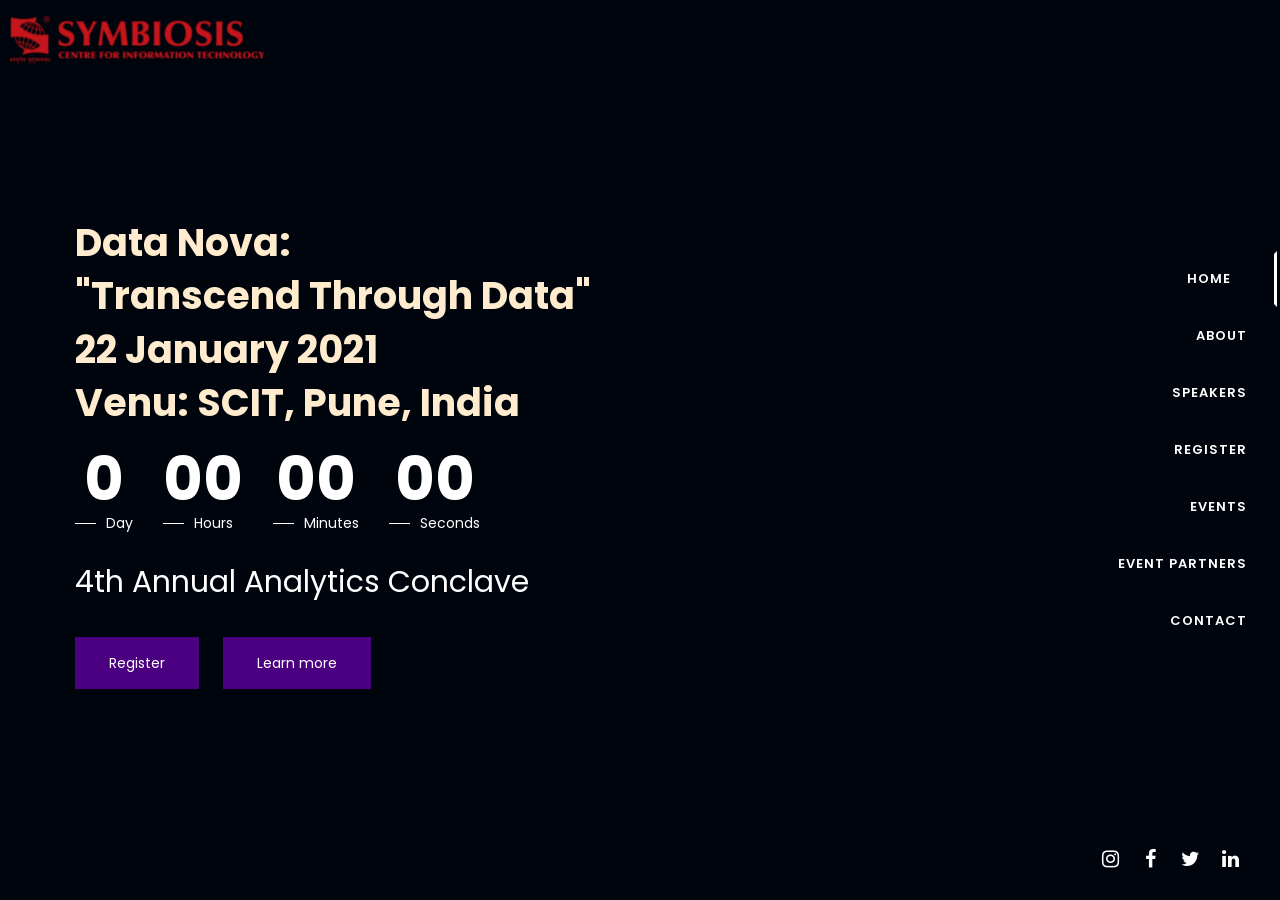
==== commit b0612224: "made it better" ====
--- a/index.html
+++ b/index.html
@@ -137,12 +137,12 @@
 									<h1 class="lead animated onstart" data-animation="fadeInUp"
 										data-animation-delay="600"
 										style="font-size: 38px;font-weight: bold;color: blanchedalmond;margin-top: 5px;">
-										Data Nova:<br />"Transcend Through Data"</h1>
+										Data Nova:<br />"Transcend Through Data"<br> 22 January 2021 <br>Venu: SCIT, Pune, India  </h1>
 									<div class="countdown animated onstart" data-animation="fadeInUp"
 										data-animation-delay="300" data-countdown="2022/1/23 12:00:00"></div>
 									<p class="lead text-white animated onstart" data-animation="fadeInUp"
 										data-animation-delay="600" style="color: purple;font-size: 30px;">4th Annual
-										analytics conclave</p>
+										Analytics Conclave</p>
 									<div class="btn-group-alt animated onstart" data-animation="fadeInUp"
 										data-animation-delay="900">
 										<a href="#subscribe" class="btn btn-noradius  load-content"
@@ -187,7 +187,7 @@
 						</div>
 						<div class="col-sm-4">
 							<div class="text-center" style="padding: 5px;">
-								<a href='./dattansh2019-2020/dattansh2020.html'
+								<a href='dattansh2019-2020/dattansh2020.html'
 									target="_blank">
 									<button class="btn btn-sm btn-noradius" style="background-color: indigo;">2nd
 										Edition</button>
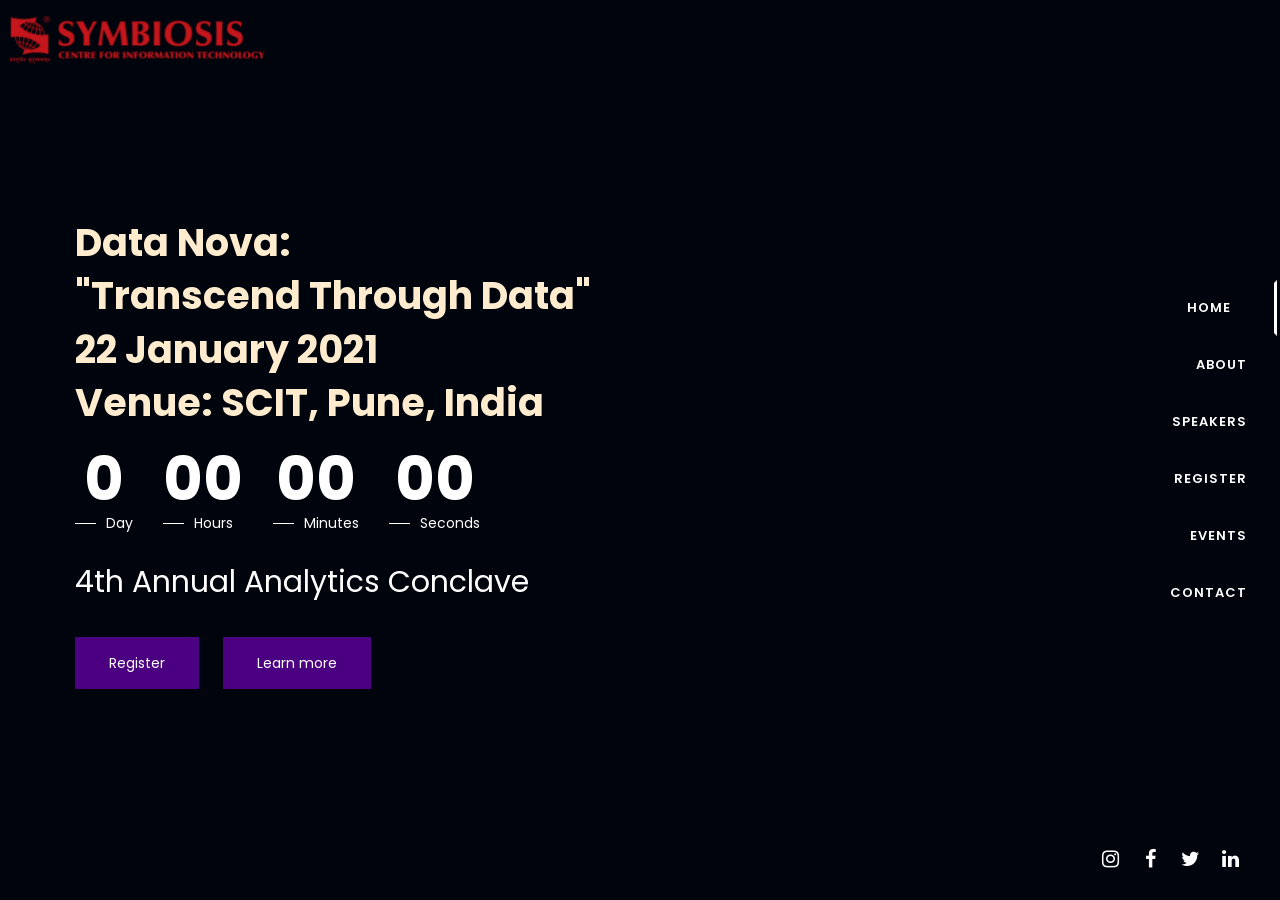
==== commit 70bc2df2: "made it better" ====
--- a/index.html
+++ b/index.html
@@ -106,7 +106,7 @@
 					<li><a href="#services" class="load-content">Speakers</a></li>
 					<li><a href="#subscribe" class="load-content">Register</a></li>
 					<li><a href="#portfolio" class="load-content">Events</a></li>
-					<li><a href="#partners" class="load-content">Event Partners</a></li>
+					<!-- <li><a href="#partners" class="load-content">Event Partners</a></li> -->
 					<li><a href="#contact" class="load-content">Contact</a></li>
 				</ul>
 			</nav>
@@ -137,7 +137,8 @@
 									<h1 class="lead animated onstart" data-animation="fadeInUp"
 										data-animation-delay="600"
 										style="font-size: 38px;font-weight: bold;color: blanchedalmond;margin-top: 5px;">
-										Data Nova:<br />"Transcend Through Data"<br> 22 January 2021 <br>Venu: SCIT, Pune, India  </h1>
+										Data Nova:<br />"Transcend Through Data"<br> 22 January 2021 <br>Venue: SCIT,
+										Pune, India </h1>
 									<div class="countdown animated onstart" data-animation="fadeInUp"
 										data-animation-delay="300" data-countdown="2022/1/23 12:00:00"></div>
 									<p class="lead text-white animated onstart" data-animation="fadeInUp"
@@ -178,8 +179,7 @@
 					<div class="row">
 						<div class="col-sm-4">
 							<div class="text-center" style="padding: 5px;">
-								<a href='dattansh2018-2019/dattansh2019.html'
-									target="_blank">
+								<a href='https://dattansh.scit.edu/dattansh%2018-19/' target="_blank">
 									<button class="btn btn-sm btn-noradius" style="background-color: indigo;">1st
 										Edition</button>
 								</a>
@@ -187,8 +187,7 @@
 						</div>
 						<div class="col-sm-4">
 							<div class="text-center" style="padding: 5px;">
-								<a href='dattansh2019-2020/dattansh2020.html'
-									target="_blank">
+								<a href='https://dattansh.scit.edu/2019-20/' target="_blank">
 									<button class="btn btn-sm btn-noradius" style="background-color: indigo;">2nd
 										Edition</button>
 								</a>
@@ -196,8 +195,7 @@
 						</div>
 						<div class="col-sm-4">
 							<div class="text-center" style="padding: 5px;">
-								<a href='./dattansh2020-2021/dattansh21.html'
-									target="_blank">
+								<a href='https://dattansh.scit.edu/2020-21/' target="_blank">
 									<button class="btn btn-sm btn-noradius" style="background-color: indigo;">3rd
 										Edition</button>
 								</a>
@@ -231,27 +229,55 @@
 					<h3 class="heading-uppercase text-center" style="color: indigo;padding-top: 20px;">Speakers</h3>
 					<div class="divider divider-alt divider-dark divider-center"></div>
 					<div class="container">
-						<div class="col-sm-12">
-							<div class="text-center">
-								<h4 style="color: indigo;">To Be Announced... </h4>
-							</div>
-						</div>
-						<!-- <div class="row">
-							<div class="col-sm-6" style="text-align: center;">Speakers1</div>
-							<div class="col-sm-6" style="text-align: center;">Speakers1 Detais</div>
+						<div class="row">
+							<div class="col-sm-6" style="text-align: center;"><img src="images/Mamta.jpg" align="left">
+							</div>
+							<div class="col-sm-6" style="text-align: center;">
+								<h5>Mamta Aggarwal Rajnayak</h5>
+							</div>
+							<p align="justify">With more than 15 years of experience, Mamta Aggarwal Rajnayak is
+								Managing Director at Global- AI Hub, Accenture India, leading and managing Retail
+								Analytics Practice for her global clients. She works with the community of enthusiastic
+								and talented data scientists (DS) and data engineers (DE), who leverage industry-leading
+								technologies. </p>
+
+						</div>
+						<br>
+						<br>
+
+						<div class="row">
+							<div class="col-sm-6">
+								<div class="text-center">
+									<br>
+									<br>
+									<h5>Prashant Bhat</h5>
+									<div style="text-align: justify;">
+										A Visionary technical leader and business builder with over two decades of
+										experience in inventing technologies that advanced the state of the art in Data
+										Science, Artificial Intelligence, and Machine Learning.
+									</div>
+								</div>
+							</div>
+							<div class="col-sm-6">
+								<div class="text-center">
+									<img src="images/PRASHANT.png" alt="BIZBORD" width="80%" style="padding-top: 10px;">
+								</div>
+							</div>
 						</div>
 						<br>
 						<br>
 						<div class="row">
-							<div class="col-sm-6" style="text-align: center;">Speakers2</div>
-							<div class="col-sm-6" style="text-align: center;">Speakers2 Detais</div>
-						</div>
-						<br>
-						<br>
-						<div class="row">
-							<div class="col-sm-6" style="text-align: center;">Speakers2</div>
-							<div class="col-sm-6" style="text-align: center;">Speakers2 Detais</div>
-						</div> -->
+							<div class="col-sm-6" style="text-align: center;"><img src="images/RAJAN GUPTA.jpg"
+									align="left" width="250" height="300"></div>
+							<br><br>
+							<div class="col-sm-6" style="text-align: center;">
+								<h5>Rajan Gupta<h5>
+							</div>
+							<P align="justify">Research and Analytics professional with post doctoral in Data Science
+								and Modelling having more than 11 years of experience in research, consulting, teaching
+								and training in areas like Public Sector, E-governance, Information System, Education,
+								Health Care, Retail, Consumer Behaviour and Market Research.</P>
+						</div>
 					</div>
 				</div>
 			</section>
@@ -275,28 +301,23 @@
 						</div>
 					</div>
 					<div class="row">
-						<div class="col-md-10 col-md-offset-1 text-center">
-							<form class="subscription-form mailchimp-form mb-0" method="post" id="mc-form">
-								<div class="row">
-									<div class="col-md-6 col-md-offset-3 col-sm-6 col-sm-offset-3">
-										<div class="input-group mb-0">
-
-											<span class="input-group-btn">
-												<button class="btn btn-sm btn-noradius"
-													style="background-color: indigo;">REGISTER
-													HERE</button>
-											</span>
-										</div><!-- /input-group -->
-									</div>
-								</div>
-							</form>
+						<div class="col-md-6 col-md-offset-3 col-sm-6 col-sm-offset-3">
+							<div class="input-group mb-0 text-center ">
+								<span class="input-group-btn">
+									<a href='https://linktr.ee/Dattansh' target="_blank">
+										<button class="btn btn-sm btn-noradius" type="submit" id="submit" name="submit"
+											style="background-color: indigo;">Register
+											Here</button>
+									</a>
+								</span>
+							</div><!-- /input-group -->
 						</div>
 					</div>
 				</div>
 			</section>
 
 			<!-- Section - Competitions -->
-			<section id="portfolio" class="section pb-60 on-menu">
+			<section id="portfolio" class="section pb-40 on-menu">
 				<div class="container-fluid">
 					<div class="row">
 						<div class="col-md-10 col-md-offset-1">
@@ -305,15 +326,39 @@
 						</div>
 					</div>
 					<div class="text-center">
-						<h4>Workshop </h4>
+						<h4>Workshop</h4>
+						<div>
+							<img src="images/Workshop_poster.jpeg" class="img-fluid" width="70%" height="70%">
+						</div>
+						<br>
 						<div style="text-align: justify;">
 							A two hour webinar hosted by event partners Henry Harvin on using PowerBI, real life
 							applications, LIVE project opportunities, and learning about getting 100% guaranteed
 							internships and much more! Registrations FREE for all. Participants get a certificate for
 							attending and coupons at 70% off for future dashboard workshops.
 						</div>
-					</div>
-					<br>
+						<div class="row">
+							<div class="col-md-6 col-md-offset-3 col-sm-6 col-sm-offset-3">
+								<div class="input-group mb-0 text-center ">
+									<span class="input-group-btn">
+										<a href='https://bit.ly/3xGe1bE' target="_blank">
+											<button class="btn btn-sm btn-noradius" type="submit" id="submit"
+												name="submit" style="background-color: indigo;">Register for
+												Workshop</button>
+										</a>
+									</span>
+								</div><!-- /input-group -->
+							</div>
+						</div>
+					</div>
+					<br>
+					<br>
+					<div class="row">
+						<div class="col-md-10 col-md-offset-1">
+							<h3 class="heading-uppercase text-center" style="color: indigo;">Competition</h3>
+							<div class="divider divider-alt divider-dark divider-center"></div>
+						</div>
+					</div>
 					<br>
 					<div class="row">
 						<div class="col-sm-6">
@@ -360,42 +405,11 @@
 					</div>
 				</div>
 			</section>
-			<!-- partners -->
-			<section id="partners" class="section background-grey on-menu">
-				<div class="container-fluid">
-					<div class="row">
-						<div class="col-md-10 col-md-offset-1">
-							<h3 class="heading-uppercase text-center" style="color: indigo;">Event Partners</h3>
-							<div class="divider divider-alt divider-dark divider-center"></div>
-						</div>
-					</div>
-					<div class="row">
-						<div class="col-sm-12">
-							<div class="text-center">
-								<h4 style="color: indigo;">To Be Announced... </h4>
-							</div>
-						</div>
-						<!-- <div class="col-sm-6">
-							<div class="text-center">
-								<h6>partner 1</h6>
-							</div>
-						</div>
-						<div class="col-sm-6">
-							<div class="text-center">
-								<h6>Partner 2</h6>
-							</div>
-						</div> -->
-					</div>
-				</div>
-			</section>
-			<!-- end of partners -->
 			<section class="map" id="contsec">
 				<!-- Google Map -->
 				<iframe
 					src="https://www.google.com/maps/embed?pb=!1m14!1m8!1m3!1d15127.205802018469!2d73.736334!3d18.582988!3m2!1i1024!2i768!4f13.1!3m3!1m2!1s0x0%3A0x326d8668fc94b0a3!2sSymbiosis%20Centre%20for%20Information%20Technology!5e0!3m2!1sen!2sin!4v1631516158738!5m2!1sen!2sin"
 					width="100%" height="450" allowfullscreen="" style="border:0; "></iframe>
-
-
 			</section>
 			<!-- Section - Contact -->
 			<section id="contact" class="section  on-menu">
@@ -449,11 +463,8 @@
 							</div>
 						</div>
 					</div>
-
-			</section>
-
+			</section>
 		</div>
-
 		<!-- Footer -->
 		<footer class="site-footer">
 			<div class="container-fluid">
@@ -534,9 +545,7 @@
 	<script type="text/javascript" src="js/jquery.min.js"></script>
 	<script type="text/javascript" src="js/bootstrap.min.js"></script>
 	<script type="text/javascript" src="js/plugins.js"></script>
-
 	<script type="text/javascript" src="js/main.js"></script>
-
 </body>
 
 </html>
